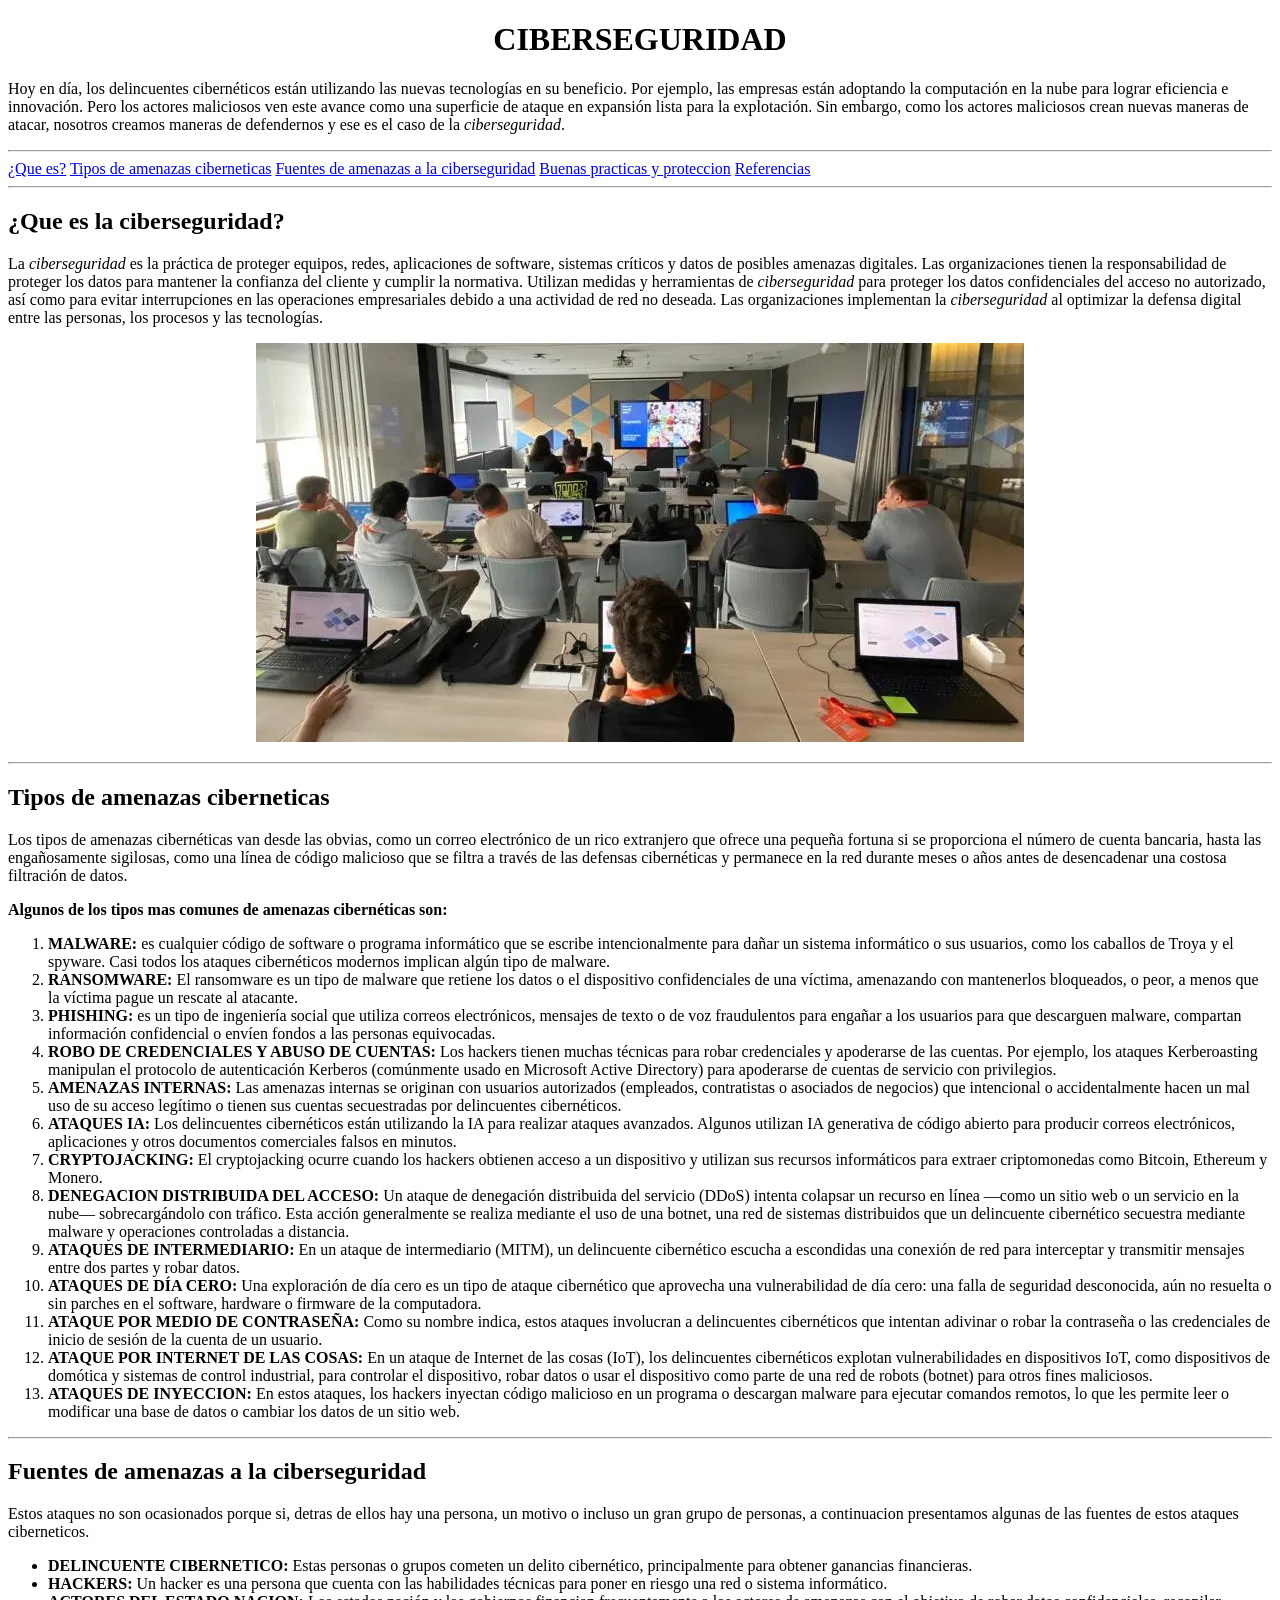
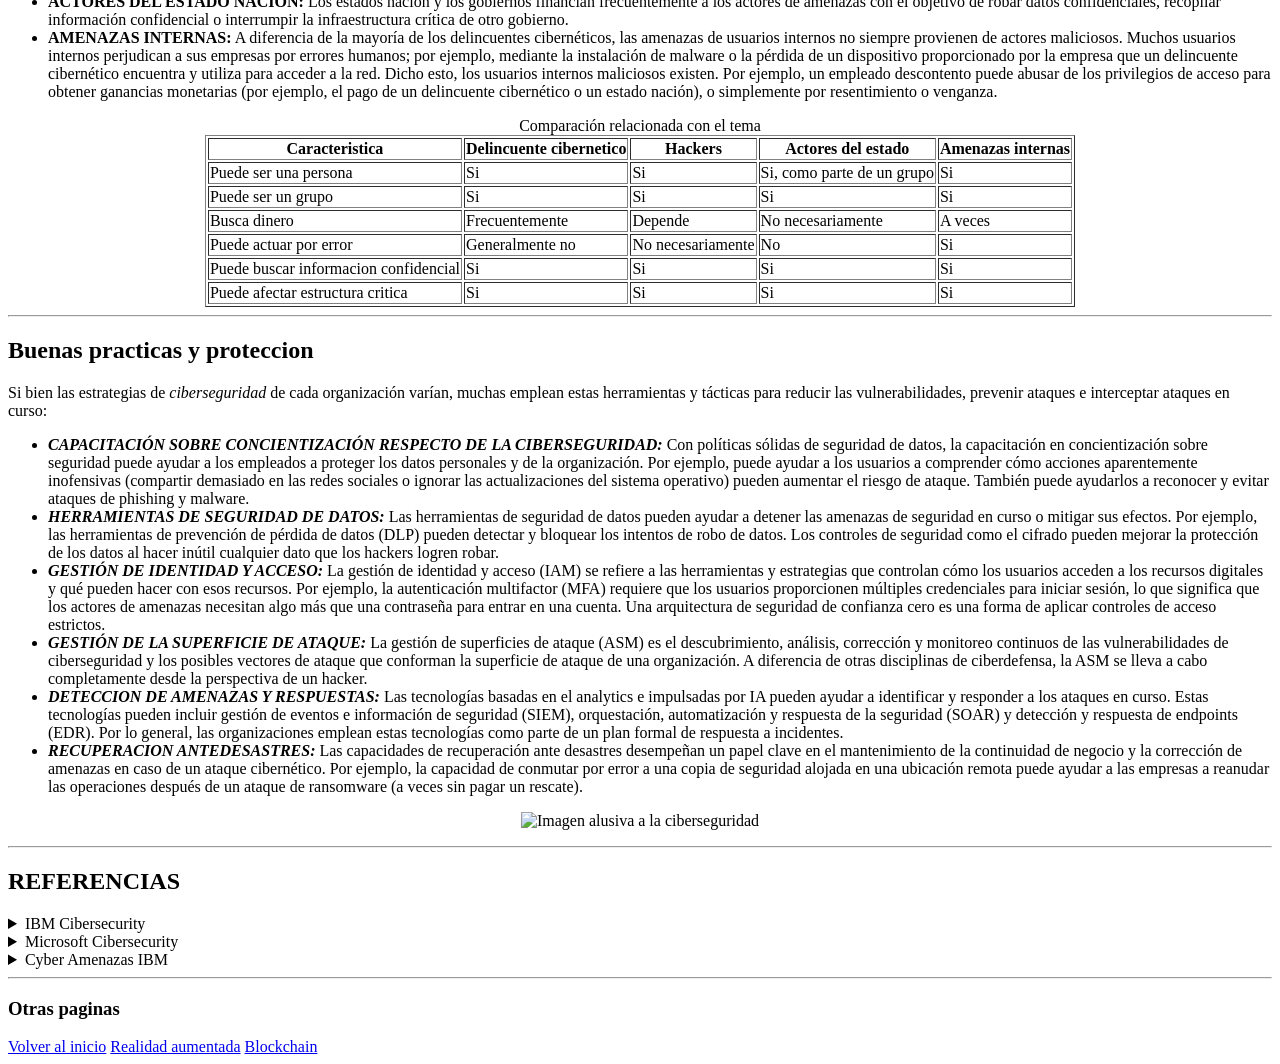
==== index.HTML @ bd88f74d "origin" ====
<!DOCTYPE html>
<html lang="es">
<head>
    <meta charset="UTF-8">
    <meta name="viewport" content="width=device-width, initial-scale=1.0">
    <title>CIBERSEGURIDAD</title>
</head>
<body>
    <header>
        <h1 style="text-align: center;">CIBERSEGURIDAD</h1>
        <p>Hoy en día, los delincuentes cibernéticos están utilizando las nuevas tecnologías en su beneficio. Por ejemplo, las empresas están adoptando la computación en la nube para lograr eficiencia e innovación. Pero los actores maliciosos ven este avance como una superficie de ataque en expansión lista para la explotación. Sin embargo, como los actores maliciosos crean nuevas maneras de atacar, nosotros creamos maneras de defendernos y ese es el caso de la <em>ciberseguridad</em>.</p>
    </header>
    <hr>
    <nav>
        <a href="#que-es">¿Que es?</a>        
        <a href="#tipos-de-amenazas-ciberneticas">Tipos de amenazas ciberneticas</a>        
        <a href="#fuentes-de-amenazas-a-la-ciberseguridad">Fuentes de amenazas a la ciberseguridad</a>        
        <a href="#buenas-practicas-y-proteccion">Buenas practicas y proteccion</a>
        <a href="#referencias">Referencias</a>
    </nav>
    <hr>
    <main>
        <section id="que-es">
            <h2>¿Que es la ciberseguridad?</h2>
            <p>La <em>ciberseguridad</em> es la práctica de proteger equipos, redes, aplicaciones de software, sistemas críticos y datos de posibles amenazas digitales. Las organizaciones tienen la responsabilidad de proteger los datos para mantener la confianza del cliente y cumplir la normativa. Utilizan medidas y herramientas de <em>ciberseguridad</em> para proteger los datos confidenciales del acceso no autorizado, así como para evitar interrupciones en las operaciones empresariales debido a una actividad de red no deseada. Las organizaciones implementan la <em>ciberseguridad</em> al optimizar la defensa digital entre las personas, los procesos y las tecnologías. </p>
            <p></p>
            <center>
                <figure>
                    <img src="MULTIMEDIA\tema1.jpg" alt="Colaboracion entre Microsoft y la fundacion Esplai">
                </figure>
            </center>
        </section>
        <hr>
        <section id="tipos-de-amenazas-ciberneticas">
            <h2>Tipos de amenazas ciberneticas</h2>
            <p>Los tipos de amenazas cibernéticas van desde las obvias, como un correo electrónico de un rico extranjero que ofrece una pequeña fortuna si se proporciona el número de cuenta bancaria, hasta las engañosamente sigilosas, como una línea de código malicioso que se filtra a través de las defensas cibernéticas y permanece en la red durante meses o años antes de desencadenar una costosa filtración de datos.</p>
            <p><strong>Algunos de los tipos mas comunes de amenazas cibernéticas son:</strong></p>
            <ol>
                <li><strong>MALWARE:</strong> es cualquier código de software o programa informático que se escribe intencionalmente para dañar un sistema informático o sus usuarios, como los caballos de Troya y el spyware. Casi todos los ataques cibernéticos modernos implican algún tipo de malware.</li>
                <li><strong>RANSOMWARE:</strong> El ransomware es un tipo de malware que retiene los datos o el dispositivo confidenciales de una víctima, amenazando con mantenerlos bloqueados, o peor, a menos que la víctima pague un rescate al atacante.</li>
                <li><strong>PHISHING:</strong> es un tipo de ingeniería social que utiliza correos electrónicos, mensajes de texto o de voz fraudulentos para engañar a los usuarios para que descarguen malware, compartan información confidencial o envíen fondos a las personas equivocadas.</li>
                <li><strong>ROBO DE CREDENCIALES Y ABUSO DE CUENTAS:</strong> Los hackers tienen muchas técnicas para robar credenciales y apoderarse de las cuentas. Por ejemplo, los ataques Kerberoasting manipulan el protocolo de autenticación Kerberos (comúnmente usado en Microsoft Active Directory) para apoderarse de cuentas de servicio con privilegios.</li>
                <li><strong>AMENAZAS INTERNAS:</strong> Las amenazas internas se originan con usuarios autorizados (empleados, contratistas o asociados de negocios) que intencional o accidentalmente hacen un mal uso de su acceso legítimo o tienen sus cuentas secuestradas por delincuentes cibernéticos.</li>
                <li><strong>ATAQUES IA:</strong> Los delincuentes cibernéticos están utilizando la IA para realizar ataques avanzados. Algunos utilizan IA generativa de código abierto para producir correos electrónicos, aplicaciones y otros documentos comerciales falsos en minutos.</li>
                <li><strong>CRYPTOJACKING:</strong> El cryptojacking ocurre cuando los hackers obtienen acceso a un dispositivo y utilizan sus recursos informáticos para extraer criptomonedas como Bitcoin, Ethereum y Monero.</li>
                <li><strong>DENEGACION DISTRIBUIDA DEL ACCESO:</strong> Un ataque de denegación distribuida del servicio (DDoS) intenta colapsar un recurso en línea —como un sitio web o un servicio en la nube— sobrecargándolo con tráfico. Esta acción generalmente se realiza mediante el uso de una botnet, una red de sistemas distribuidos que un delincuente cibernético secuestra mediante malware y operaciones controladas a distancia.</li>
                <li><strong>ATAQUES DE INTERMEDIARIO:</strong> En un ataque de intermediario (MITM), un delincuente cibernético escucha a escondidas una conexión de red para interceptar y transmitir mensajes entre dos partes y robar datos.</li>
                <li><strong>ATAQUES DE DÍA CERO:</strong> Una exploración de día cero es un tipo de ataque cibernético que aprovecha una vulnerabilidad de día cero: una falla de seguridad desconocida, aún no resuelta o sin parches en el software, hardware o firmware de la computadora.</li>
                <li><strong>ATAQUE POR MEDIO DE CONTRASEÑA:</strong> Como su nombre indica, estos ataques involucran a delincuentes cibernéticos que intentan adivinar o robar la contraseña o las credenciales de inicio de sesión de la cuenta de un usuario.</li>
                <li><strong>ATAQUE POR INTERNET DE LAS COSAS:</strong> En un ataque de Internet de las cosas (IoT), los delincuentes cibernéticos explotan vulnerabilidades en dispositivos IoT, como dispositivos de domótica y sistemas de control industrial, para controlar el dispositivo, robar datos o usar el dispositivo como parte de una red de robots (botnet) para otros fines maliciosos.</li>
                <li><strong>ATAQUES DE INYECCION:</strong> En estos ataques, los hackers inyectan código malicioso en un programa o descargan malware para ejecutar comandos remotos, lo que les permite leer o modificar una base de datos o cambiar los datos de un sitio web.</li>
            </ol>
        </section>
        <hr>
        <section id="fuentes-de-amenazas-a-la-ciberseguridad">
            <h2>Fuentes de amenazas a la ciberseguridad</h2>
            <p>Estos ataques no son ocasionados porque si, detras de ellos hay una persona, un motivo o incluso un gran grupo de personas, a continuacion presentamos algunas de las fuentes de estos ataques ciberneticos.</p>
            <ul>
                <li><strong>DELINCUENTE CIBERNETICO:</strong> Estas personas o grupos cometen un delito cibernético, principalmente para obtener ganancias financieras.</li>
                <li><strong>HACKERS:</strong> Un hacker es una persona que cuenta con las habilidades técnicas para poner en riesgo una red o sistema informático.</li>
                <li><strong>ACTORES DEL ESTADO NACION:</strong> Los estados nación y los gobiernos financian frecuentemente a los actores de amenazas con el objetivo de robar datos confidenciales, recopilar información confidencial o interrumpir la infraestructura crítica de otro gobierno.</li>
                <li><strong>AMENAZAS INTERNAS:</strong> A diferencia de la mayoría de los delincuentes cibernéticos, las amenazas de usuarios internos no siempre provienen de actores maliciosos. Muchos usuarios internos perjudican a sus empresas por errores humanos; por ejemplo, mediante la instalación de malware o la pérdida de un dispositivo proporcionado por la empresa que un delincuente cibernético encuentra y utiliza para acceder a la red. Dicho esto, los usuarios internos maliciosos existen. Por ejemplo, un empleado descontento puede abusar de los privilegios de acceso para obtener ganancias monetarias (por ejemplo, el pago de un delincuente cibernético o un estado nación), o simplemente por resentimiento o venganza.</li>
            </ul>
            <center>
                <table border="1"> 
                    <caption>Comparación relacionada con el tema</caption> 
                    <thead>
                        <tr> 
                            <th>Caracteristica</th> 
                            <th>Delincuente cibernetico</th> 
                            <th>Hackers</th>
                            <th>Actores del estado</th>
                            <th>Amenazas internas</th> 
                        </tr> 
                    </thead> 
                    <tbody> 
                        <tr> 
                            <td>Puede ser una persona</td> 
                            <td>Si</td> 
                            <td>Si</td>
                            <td>Si, como parte de un grupo</td>
                            <td>Si</td> 
                        </tr> 
                        <tr> 
                            <td>Puede ser un grupo</td> 
                            <td>Si</td> 
                            <td>Si</td>
                            <td>Si</td>
                            <td>Si</td> 
                        </tr>
                        <tr> 
                            <td>Busca dinero</td> 
                            <td>Frecuentemente</td> 
                            <td>Depende</td>
                            <td>No necesariamente</td>
                            <td>A veces</td> 
                        </tr>
                        <tr> 
                            <td>Puede actuar por error</td> 
                            <td>Generalmente no</td> 
                            <td>No necesariamente</td>
                            <td>No</td>
                            <td>Si</td> 
                        </tr>
                        <tr>
                            <td>Puede buscar informacion confidencial</td>
                            <td>Si</td>
                            <td>Si</td>
                            <td>Si</td>
                            <td>Si</td>
                        </tr>
                        <tr>
                            <td>Puede afectar estructura critica</td>
                            <td>Si</td>
                            <td>Si</td>
                            <td>Si</td>
                            <td>Si</td>
                        </tr>
                    </tbody> 
                </table>
            </center>
        </section>
        <hr>
        <section id="buenas-practicas-y-proteccion">
            <h2>Buenas practicas y proteccion</h2>
            <p>Si bien las estrategias de <em>ciberseguridad</em> de cada organización varían, muchas emplean estas herramientas y tácticas para reducir las vulnerabilidades, prevenir ataques e interceptar ataques en curso:</p>
            <ul>
                <li><strong><em>CAPACITACIÓN SOBRE CONCIENTIZACIÓN RESPECTO DE LA CIBERSEGURIDAD:</em></strong> Con políticas sólidas de seguridad de datos, la capacitación en concientización sobre seguridad puede ayudar a los empleados a proteger los datos personales y de la organización. Por ejemplo, puede ayudar a los usuarios a comprender cómo acciones aparentemente inofensivas (compartir demasiado en las redes sociales o ignorar las actualizaciones del sistema operativo) pueden aumentar el riesgo de ataque. También puede ayudarlos a reconocer y evitar ataques de phishing y malware.</li>
                <li><strong><em>HERRAMIENTAS DE SEGURIDAD DE DATOS:</em></strong> Las herramientas de seguridad de datos pueden ayudar a detener las amenazas de seguridad en curso o mitigar sus efectos. Por ejemplo, las herramientas de prevención de pérdida de datos (DLP) pueden detectar y bloquear los intentos de robo de datos. Los controles de seguridad como el cifrado pueden mejorar la protección de los datos al hacer inútil cualquier dato que los hackers logren robar.</li>
                <li><strong><em>GESTIÓN DE IDENTIDAD Y ACCESO:</em></strong> La gestión de identidad y acceso (IAM) se refiere a las herramientas y estrategias que controlan cómo los usuarios acceden a los recursos digitales y qué pueden hacer con esos recursos. Por ejemplo, la autenticación multifactor (MFA) requiere que los usuarios proporcionen múltiples credenciales para iniciar sesión, lo que significa que los actores de amenazas necesitan algo más que una contraseña para entrar en una cuenta. Una arquitectura de seguridad de confianza cero es una forma de aplicar controles de acceso estrictos.</li>
                <li><strong><em>GESTIÓN DE LA SUPERFICIE DE ATAQUE:</em></strong> La gestión de superficies de ataque (ASM) es el descubrimiento, análisis, corrección y monitoreo continuos de las vulnerabilidades de ciberseguridad y los posibles vectores de ataque que conforman la superficie de ataque de una organización. A diferencia de otras disciplinas de ciberdefensa, la ASM se lleva a cabo completamente desde la perspectiva de un hacker.</li>
                <li><strong><em>DETECCION DE AMENAZAS Y RESPUESTAS:</em></strong> Las tecnologías basadas en el analytics e impulsadas por IA pueden ayudar a identificar y responder a los ataques en curso. Estas tecnologías pueden incluir gestión de eventos e información de seguridad (SIEM), orquestación, automatización y respuesta de la seguridad (SOAR) y detección y respuesta de endpoints (EDR). Por lo general, las organizaciones emplean estas tecnologías como parte de un plan formal de respuesta a incidentes.</li>
                <li><strong><em>RECUPERACION ANTEDESASTRES:</em></strong> Las capacidades de recuperación ante desastres desempeñan un papel clave en el mantenimiento de la continuidad de negocio y la corrección de amenazas en caso de un ataque cibernético. Por ejemplo, la capacidad de conmutar por error a una copia de seguridad alojada en una ubicación remota puede ayudar a las empresas a reanudar las operaciones después de un ataque de ransomware (a veces sin pagar un rescate).</li>
            </ul>
            <center>
                <figure>
                    <img src="fundamentos_web_grupo3\fundamentos-web-equipo-03\MULTIMEDIA\TEMA 1.jpg" alt="Imagen alusiva a la ciberseguridad">
                </figure>
            </center>
        </section>
        <hr>
        <section id="referencias">
            <h2>REFERENCIAS</h2>
            <details>
                <summary>IBM Cibersecurity</summary>
                <a href="https://www.ibm.com/mx-es/think/topics/cybersecurity#7281535" target="_blank">https://www.ibm.com/mx-es/think/topics/cybersecurity#7281535</a>
            </details>
            <details>
                <summary>Microsoft Cibersecurity</summary>
                <a href="https://www.microsoft.com/es-co/security/business/security-101/what-is-cybersecurity" target="_blank">https://www.microsoft.com/es-co/security/business/security-101/what-is-cybersecurity</a>
            </details>  
            <details>
                <summary>Cyber Amenazas IBM</summary>
                <a href="https://www.ibm.com/mx-es/think/topics/cyberthreats-types" target="_blank">https://www.ibm.com/mx-es/think/topics/cyberthreats-types</a>
            </details>          
        </section>
    </main>
    <hr>
    <section>
        <h3>Otras paginas</h3>
        <nav> 
            <a href="index.html">Volver al inicio</a> 
            <a href="tema2.html">Realidad aumentada</a> 
            <a href="tema3.html">Blockchain</a>
        </nav>
    </section>
</body>
</html>
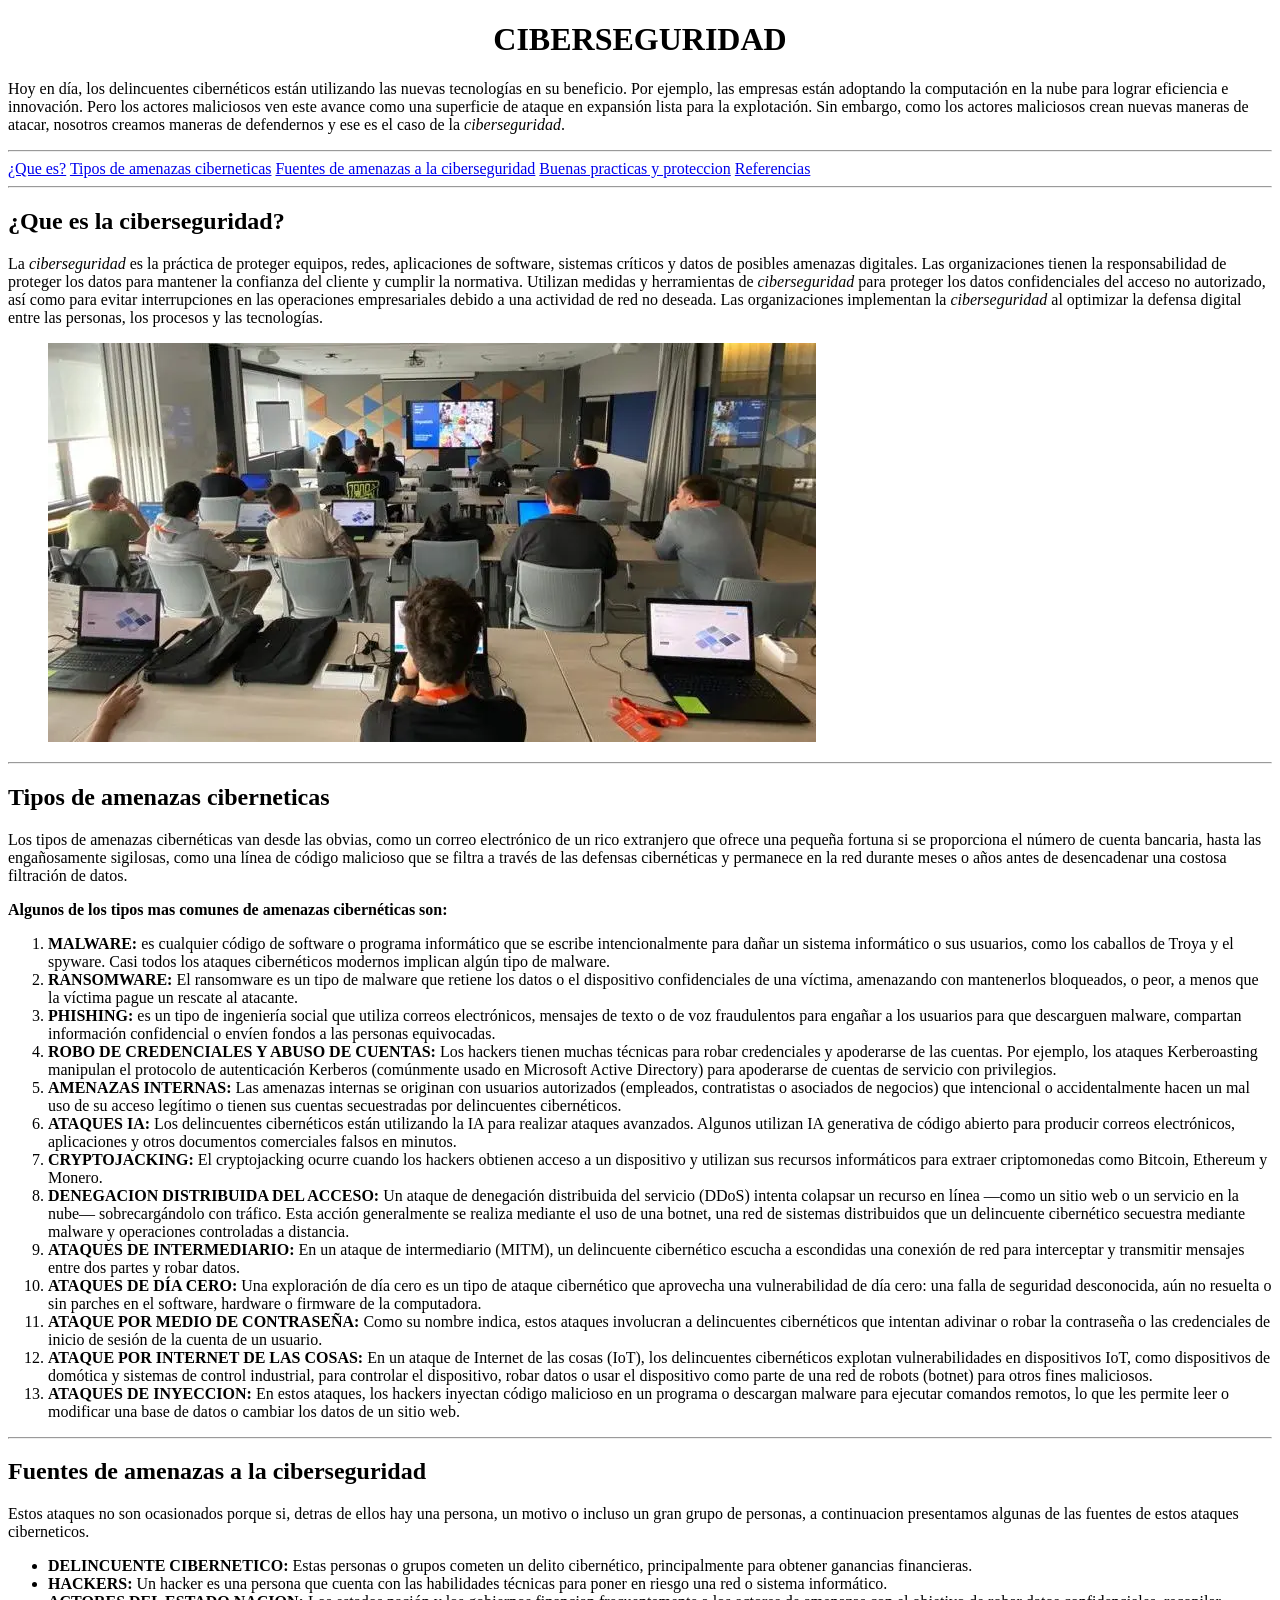
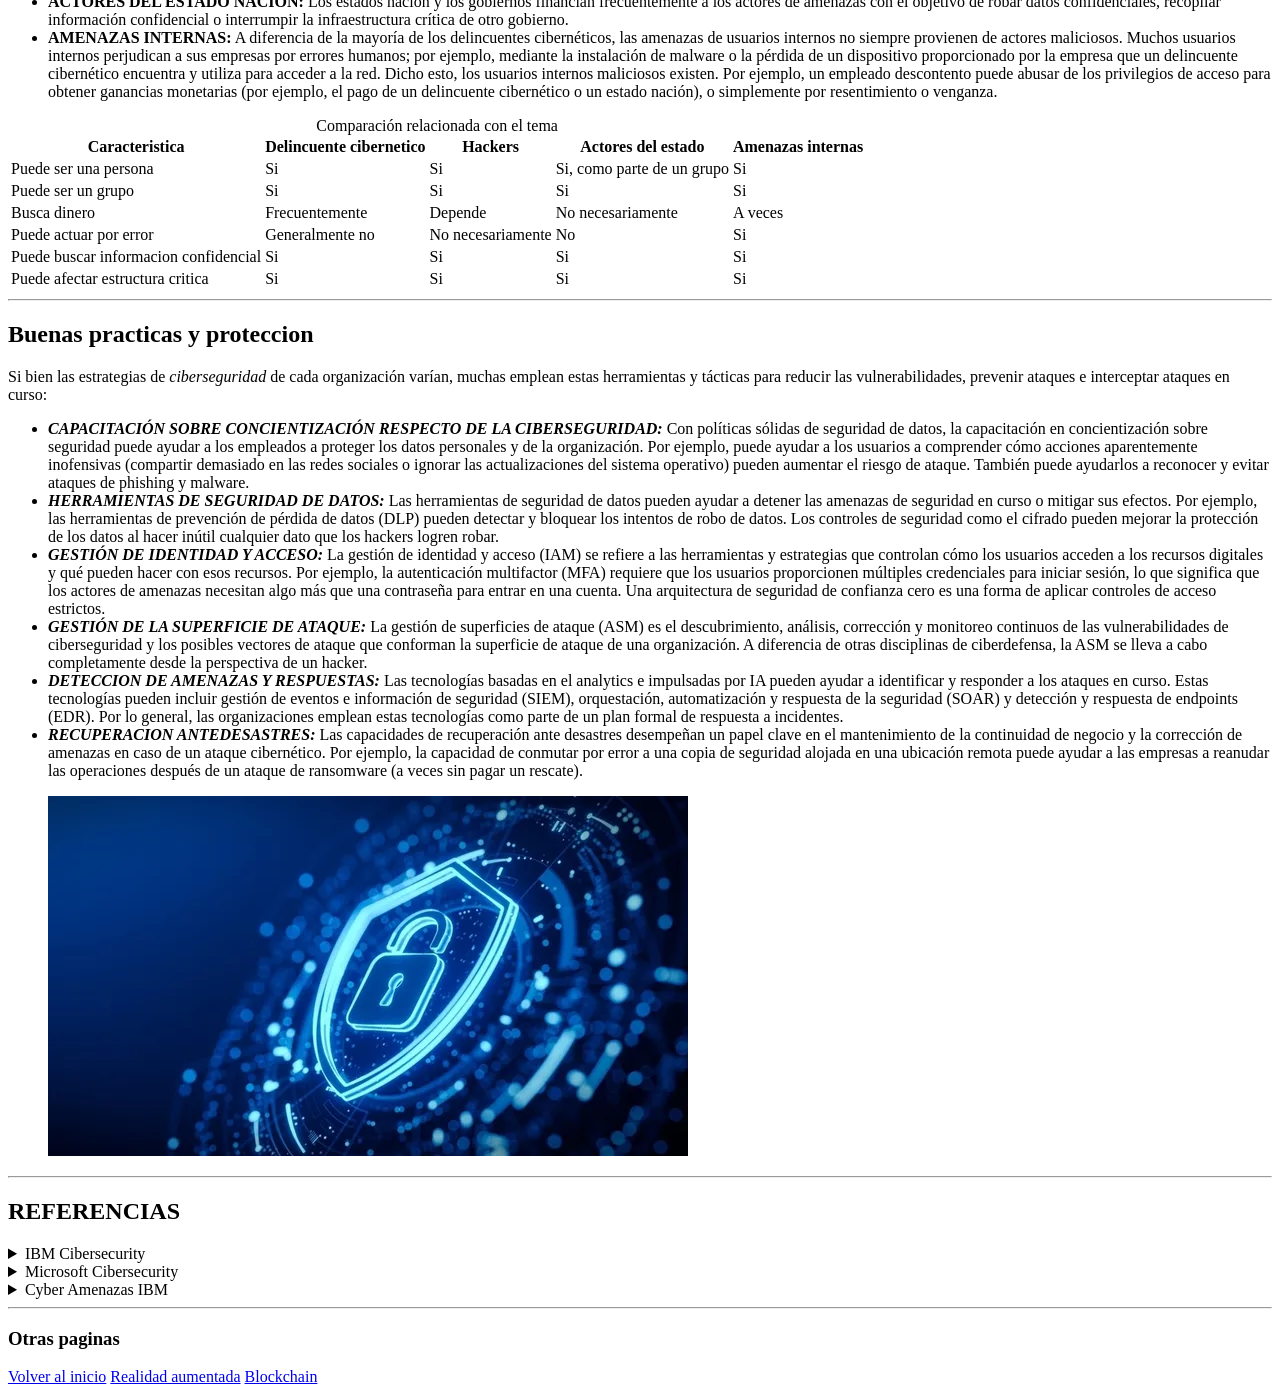
==== commit 88e11697: "Merge pull request #4 from ALLIOS-TK/usuario1 Correccion de todos los errores mostrados en la valida" ====
--- a/index.HTML
+++ b/index.HTML
@@ -24,11 +24,9 @@
             <h2>¿Que es la ciberseguridad?</h2>
             <p>La <em>ciberseguridad</em> es la práctica de proteger equipos, redes, aplicaciones de software, sistemas críticos y datos de posibles amenazas digitales. Las organizaciones tienen la responsabilidad de proteger los datos para mantener la confianza del cliente y cumplir la normativa. Utilizan medidas y herramientas de <em>ciberseguridad</em> para proteger los datos confidenciales del acceso no autorizado, así como para evitar interrupciones en las operaciones empresariales debido a una actividad de red no deseada. Las organizaciones implementan la <em>ciberseguridad</em> al optimizar la defensa digital entre las personas, los procesos y las tecnologías. </p>
             <p></p>
-            <center>
-                <figure>
-                    <img src="MULTIMEDIA\tema1.jpg" alt="Colaboracion entre Microsoft y la fundacion Esplai">
-                </figure>
-            </center>
+            <figure>
+                <img src="MULTIMEDIA/tema1.jpg" alt="Colaboracion entre Microsoft y la fundacion Esplai">
+            </figure>
         </section>
         <hr>
         <section id="tipos-de-amenazas-ciberneticas">
@@ -61,64 +59,63 @@
                 <li><strong>ACTORES DEL ESTADO NACION:</strong> Los estados nación y los gobiernos financian frecuentemente a los actores de amenazas con el objetivo de robar datos confidenciales, recopilar información confidencial o interrumpir la infraestructura crítica de otro gobierno.</li>
                 <li><strong>AMENAZAS INTERNAS:</strong> A diferencia de la mayoría de los delincuentes cibernéticos, las amenazas de usuarios internos no siempre provienen de actores maliciosos. Muchos usuarios internos perjudican a sus empresas por errores humanos; por ejemplo, mediante la instalación de malware o la pérdida de un dispositivo proporcionado por la empresa que un delincuente cibernético encuentra y utiliza para acceder a la red. Dicho esto, los usuarios internos maliciosos existen. Por ejemplo, un empleado descontento puede abusar de los privilegios de acceso para obtener ganancias monetarias (por ejemplo, el pago de un delincuente cibernético o un estado nación), o simplemente por resentimiento o venganza.</li>
             </ul>
-            <center>
-                <table border="1"> 
-                    <caption>Comparación relacionada con el tema</caption> 
-                    <thead>
-                        <tr> 
-                            <th>Caracteristica</th> 
-                            <th>Delincuente cibernetico</th> 
-                            <th>Hackers</th>
-                            <th>Actores del estado</th>
-                            <th>Amenazas internas</th> 
-                        </tr> 
-                    </thead> 
-                    <tbody> 
-                        <tr> 
-                            <td>Puede ser una persona</td> 
-                            <td>Si</td> 
-                            <td>Si</td>
-                            <td>Si, como parte de un grupo</td>
-                            <td>Si</td> 
-                        </tr> 
-                        <tr> 
-                            <td>Puede ser un grupo</td> 
-                            <td>Si</td> 
-                            <td>Si</td>
-                            <td>Si</td>
-                            <td>Si</td> 
-                        </tr>
-                        <tr> 
-                            <td>Busca dinero</td> 
-                            <td>Frecuentemente</td> 
-                            <td>Depende</td>
-                            <td>No necesariamente</td>
-                            <td>A veces</td> 
-                        </tr>
-                        <tr> 
-                            <td>Puede actuar por error</td> 
-                            <td>Generalmente no</td> 
-                            <td>No necesariamente</td>
-                            <td>No</td>
-                            <td>Si</td> 
-                        </tr>
-                        <tr>
-                            <td>Puede buscar informacion confidencial</td>
-                            <td>Si</td>
-                            <td>Si</td>
-                            <td>Si</td>
-                            <td>Si</td>
-                        </tr>
-                        <tr>
-                            <td>Puede afectar estructura critica</td>
-                            <td>Si</td>
-                            <td>Si</td>
-                            <td>Si</td>
-                            <td>Si</td>
-                        </tr>
-                    </tbody> 
-                </table>
-            </center>
+            <table> 
+                <caption>Comparación relacionada con el tema</caption> 
+                <thead>
+                    <tr> 
+                        <th>Caracteristica</th> 
+                        <th>Delincuente cibernetico</th> 
+                        <th>Hackers</th>
+                        <th>Actores del estado</th>
+                        <th>Amenazas internas</th> 
+                    </tr> 
+                </thead> 
+                <tbody> 
+                    <tr> 
+                        <td>Puede ser una persona</td> 
+                        <td>Si</td> 
+                        <td>Si</td>
+                        <td>Si, como parte de un grupo</td>
+                        <td>Si</td> 
+                    </tr> 
+                    <tr> 
+                        <td>Puede ser un grupo</td> 
+                        <td>Si</td> 
+                        <td>Si</td>
+                        <td>Si</td>
+                        <td>Si</td> 
+                    </tr>
+                    <tr> 
+                        <td>Busca dinero</td> 
+                        <td>Frecuentemente</td> 
+                        <td>Depende</td>
+                        <td>No necesariamente</td>
+                        <td>A veces</td> 
+                    </tr>
+                    <tr> 
+                        <td>Puede actuar por error</td> 
+                        <td>Generalmente no</td> 
+                        <td>No necesariamente</td>
+                        <td>No</td>
+                        <td>Si</td> 
+                    </tr>
+                    <tr>
+                        <td>Puede buscar informacion confidencial</td>
+                        <td>Si</td>
+                        <td>Si</td>
+                        <td>Si</td>
+                        <td>Si</td>
+                    </tr>
+                    <tr>
+                        <td>Puede afectar estructura critica</td>
+                        <td>Si</td>
+                        <td>Si</td>
+                        <td>Si</td>
+                        <td>Si</td>
+                    </tr>
+                </tbody> 
+            </table>
+            
         </section>
         <hr>
         <section id="buenas-practicas-y-proteccion">
@@ -132,11 +129,11 @@
                 <li><strong><em>DETECCION DE AMENAZAS Y RESPUESTAS:</em></strong> Las tecnologías basadas en el analytics e impulsadas por IA pueden ayudar a identificar y responder a los ataques en curso. Estas tecnologías pueden incluir gestión de eventos e información de seguridad (SIEM), orquestación, automatización y respuesta de la seguridad (SOAR) y detección y respuesta de endpoints (EDR). Por lo general, las organizaciones emplean estas tecnologías como parte de un plan formal de respuesta a incidentes.</li>
                 <li><strong><em>RECUPERACION ANTEDESASTRES:</em></strong> Las capacidades de recuperación ante desastres desempeñan un papel clave en el mantenimiento de la continuidad de negocio y la corrección de amenazas en caso de un ataque cibernético. Por ejemplo, la capacidad de conmutar por error a una copia de seguridad alojada en una ubicación remota puede ayudar a las empresas a reanudar las operaciones después de un ataque de ransomware (a veces sin pagar un rescate).</li>
             </ul>
-            <center>
-                <figure>
-                    <img src="fundamentos_web_grupo3\fundamentos-web-equipo-03\MULTIMEDIA\TEMA 1.jpg" alt="Imagen alusiva a la ciberseguridad">
-                </figure>
-            </center>
+            
+            <figure>
+                <img src="MULTIMEDIA/1.jpg" alt="Imagen alusiva a la ciberseguridad">
+            </figure>
+            
         </section>
         <hr>
         <section id="referencias">
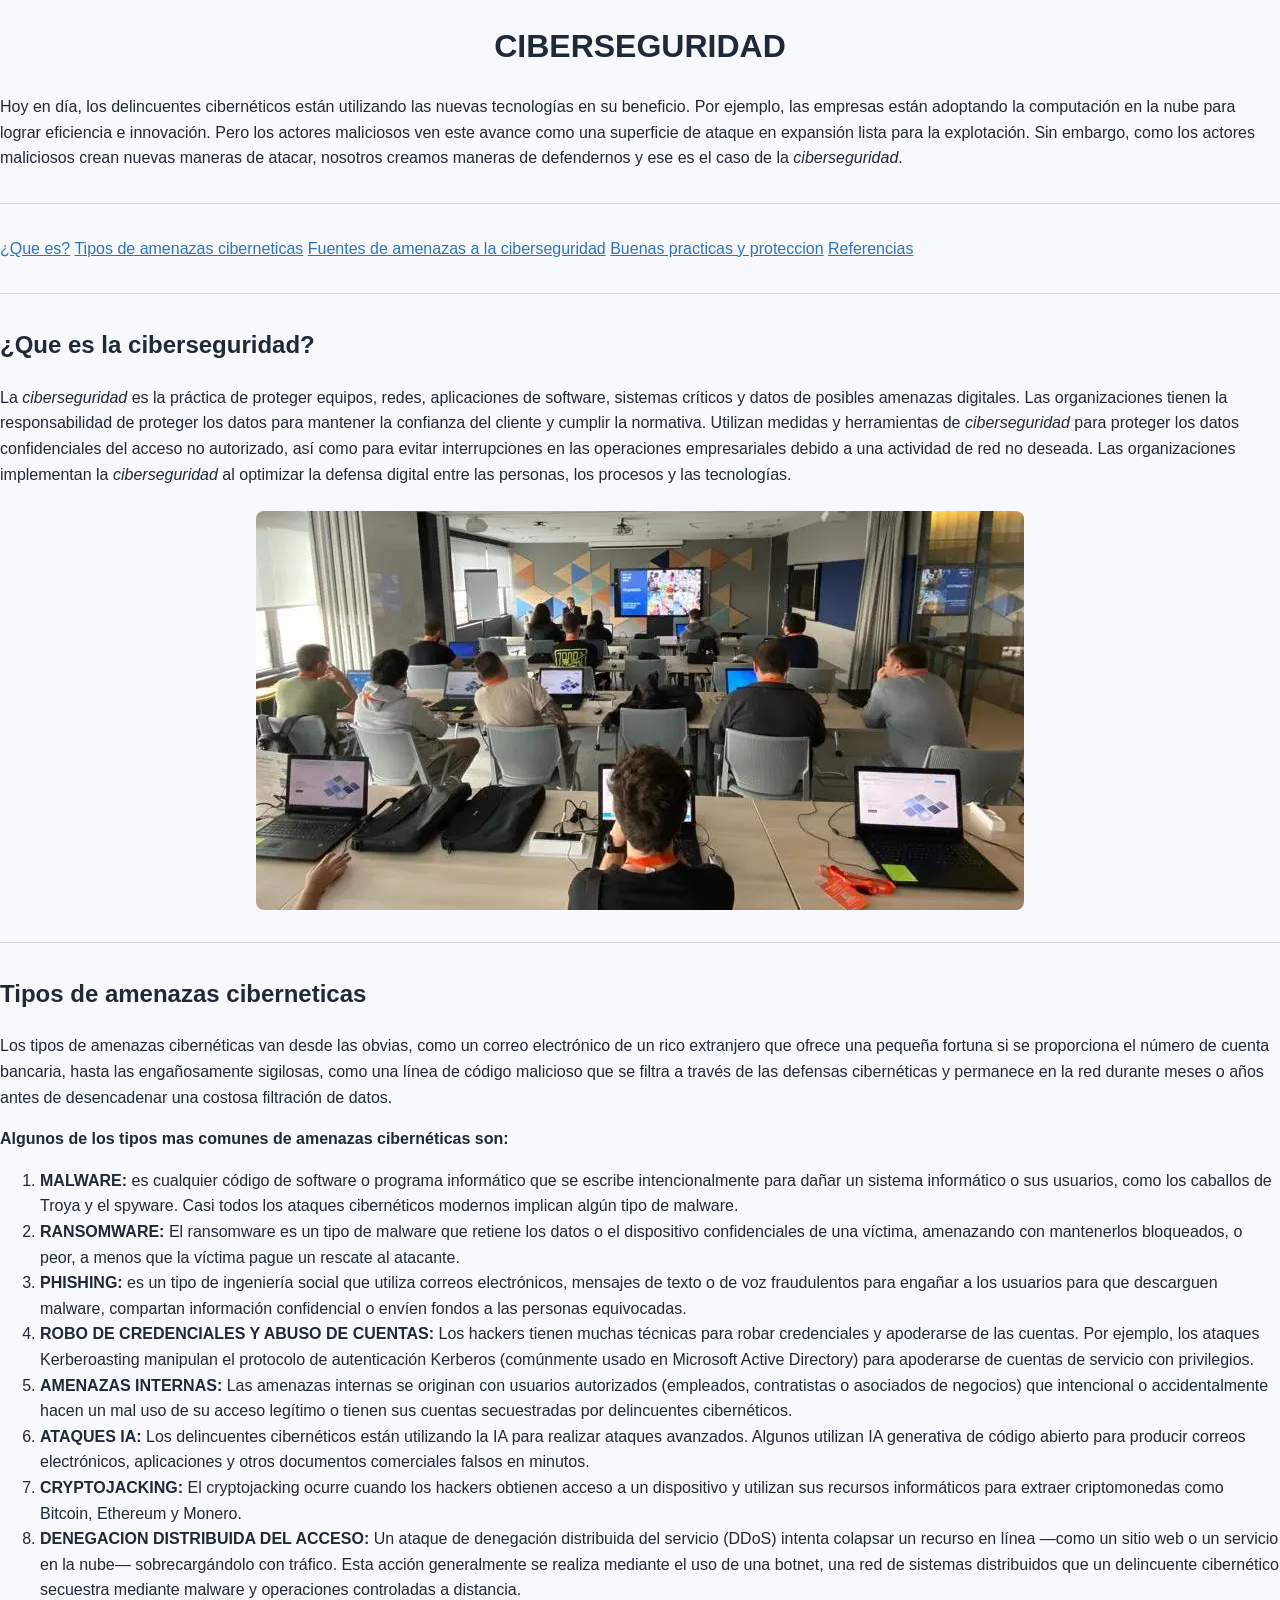
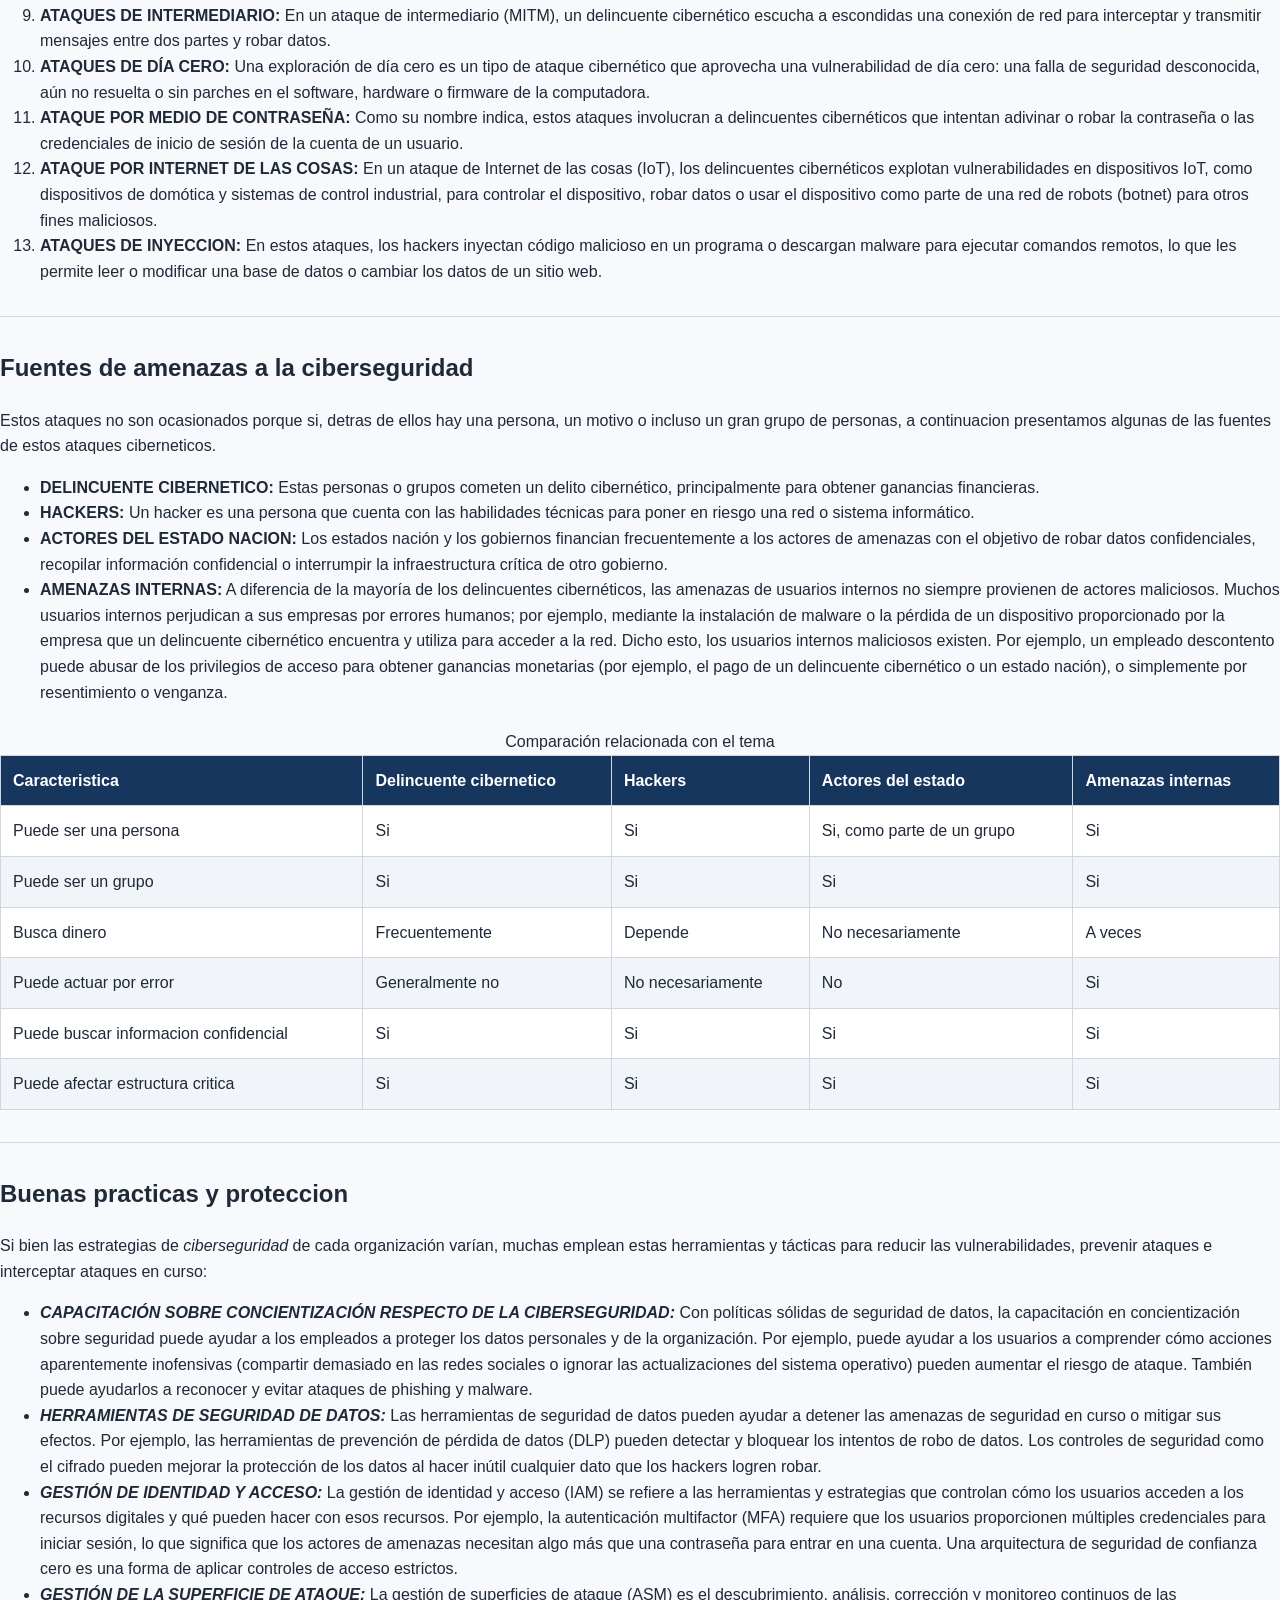
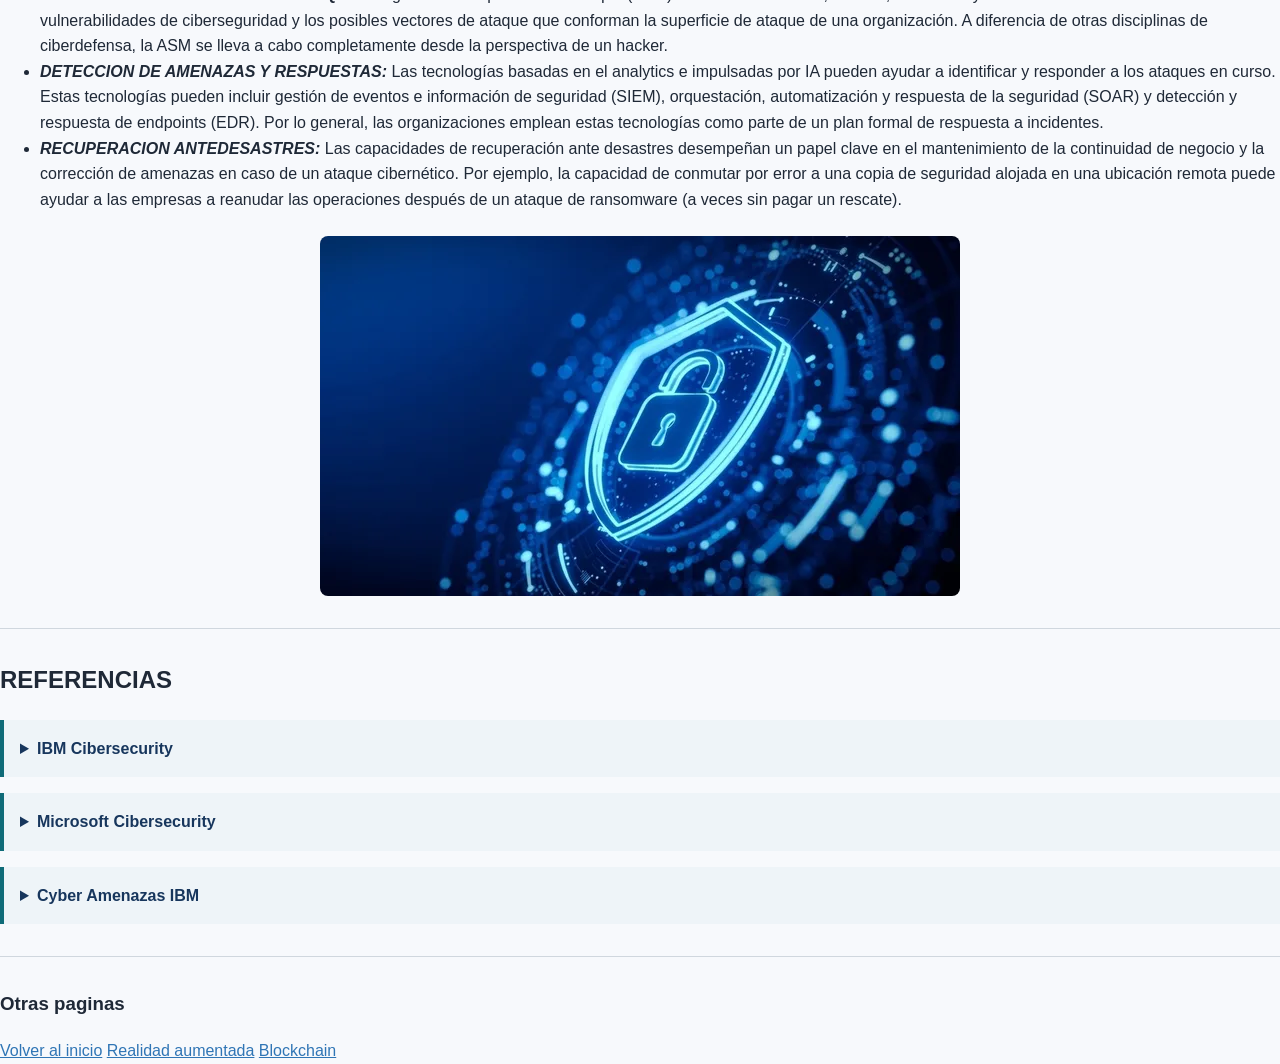
==== commit 9ba74ee8: "Primera modificacion del index usando caracteristicas css" ====
--- a/index.HTML
+++ b/index.HTML
@@ -1,4 +1,5 @@
 <!DOCTYPE html>
+<link rel="stylesheet" href="CSS/STYLE.css">
 <html lang="es">
 <head>
     <meta charset="UTF-8">
--- a/CSS/STYLE.css
+++ b/CSS/STYLE.css
@@ -0,0 +1,272 @@
+/* =========================
+   PALETA DE COLORES
+   ========================= */
+
+:root {
+    --color-primary: #17365d;
+    --color-secondary: #2f75b5;
+    --color-accent: #0f6b78;
+    --color-bg: #f7f9fc;
+    --color-surface: #ffffff;
+    --color-text: #1f2937;
+    --color-border: #d0d7de;
+}
+
+
+/* =========================
+   ESTILOS GENERALES
+   ========================= */
+
+* {
+    box-sizing: border-box;
+}
+
+html {
+    scroll-behavior: smooth;
+}
+
+body {
+    margin: 0;
+    font-family: Arial, Helvetica, sans-serif;
+    line-height: 1.6;
+    background-color: var(--color-bg);
+    color: var(--color-text);
+}
+
+img {
+    max-width: 100%;
+    height: auto;
+}
+
+
+/* =========================
+   ENCABEZADO
+   ========================= */
+
+.site-header {
+    background-color: var(--color-primary);
+    color: white;
+    padding: 2rem 1rem;
+    text-align: center;
+}
+
+.site-header__title {
+    margin: 0;
+    font-size: 2.2rem;
+}
+
+.site-header__intro {
+    max-width: 900px;
+    margin: 1rem auto 0;
+}
+
+
+/* =========================
+   NAVEGACIÓN
+   ========================= */
+
+.main-nav {
+    background-color: var(--color-surface);
+    padding: 1rem;
+    text-align: center;
+    border-bottom: 1px solid var(--color-border);
+}
+
+.main-nav a {
+    color: var(--color-primary);
+    text-decoration: none;
+    margin: 0 0.7rem;
+    font-weight: bold;
+}
+
+.main-nav a:hover,
+.main-nav a:focus {
+    color: var(--color-secondary);
+    text-decoration: underline;
+}
+
+
+/* =========================
+   CONTENIDO PRINCIPAL
+   ========================= */
+
+.site-main {
+    width: min(1100px, 92%);
+    margin: 2rem auto;
+}
+
+
+/* =========================
+   SECCIONES
+   ========================= */
+
+.topic-section {
+    background-color: var(--color-surface);
+    padding: 1.5rem;
+    margin-bottom: 1.5rem;
+    border-radius: 0.5rem;
+    border: 1px solid var(--color-border);
+}
+
+.topic-section h2 {
+    color: var(--color-primary);
+    border-bottom: 2px solid var(--color-accent);
+    padding-bottom: 0.5rem;
+}
+
+.topic-section h3 {
+    color: var(--color-secondary);
+}
+
+
+/* =========================
+   LISTAS
+   ========================= */
+
+.topic-section li {
+    margin-bottom: 0.6rem;
+}
+
+
+/* =========================
+   TABLAS
+   ========================= */
+
+table {
+    width: 100%;
+    border-collapse: collapse;
+    margin: 1.5rem 0;
+    background-color: var(--color-surface);
+}
+
+th,
+td {
+    border: 1px solid var(--color-border);
+    padding: 0.75rem;
+    text-align: left;
+}
+
+th {
+    background-color: var(--color-primary);
+    color: white;
+}
+
+tr:nth-child(even) {
+    background-color: #f1f5f9;
+}
+
+
+/* =========================
+   IMÁGENES
+   ========================= */
+
+figure {
+    margin: 1.5rem auto;
+    text-align: center;
+}
+
+figure img {
+    display: block;
+    max-width: 90%;
+    margin: 0 auto;
+    border-radius: 0.5rem;
+}
+
+figcaption {
+    margin-top: 0.5rem;
+    font-size: 0.9rem;
+    color: #555;
+}
+
+
+/* =========================
+   ENLACES
+   ========================= */
+
+a {
+    color: var(--color-secondary);
+}
+
+.topic-section a {
+    color: var(--color-secondary);
+}
+
+
+/* =========================
+   DETALLES
+   ========================= */
+
+details {
+    margin-top: 1rem;
+    padding: 1rem;
+    background-color: #eef4f8;
+    border-left: 4px solid var(--color-accent);
+}
+
+summary {
+    cursor: pointer;
+    font-weight: bold;
+    color: var(--color-primary);
+}
+
+
+/* =========================
+   PIE DE PÁGINA
+   ========================= */
+
+.site-footer {
+    background-color: var(--color-primary);
+    color: white;
+    padding: 1.5rem;
+    margin-top: 2rem;
+    text-align: center;
+}
+
+.site-footer h3 {
+    margin-top: 0;
+}
+
+.site-footer a {
+    color: white;
+    margin: 0 0.5rem;
+}
+
+
+/* =========================
+   LÍNEAS SEPARADORAS
+   ========================= */
+
+hr {
+    border: 0;
+    border-top: 1px solid var(--color-border);
+    margin: 2rem 0;
+}
+
+
+/* =========================
+   ADAPTACIÓN PARA PANTALLAS PEQUEÑAS
+   ========================= */
+
+@media (max-width: 700px) {
+
+    .site-header__title {
+        font-size: 1.7rem;
+    }
+
+    .main-nav a {
+        display: block;
+        margin: 0.5rem 0;
+    }
+
+    .site-main {
+        width: 94%;
+    }
+
+    .topic-section {
+        padding: 1rem;
+    }
+
+    table {
+        font-size: 0.9rem;
+    }
+}
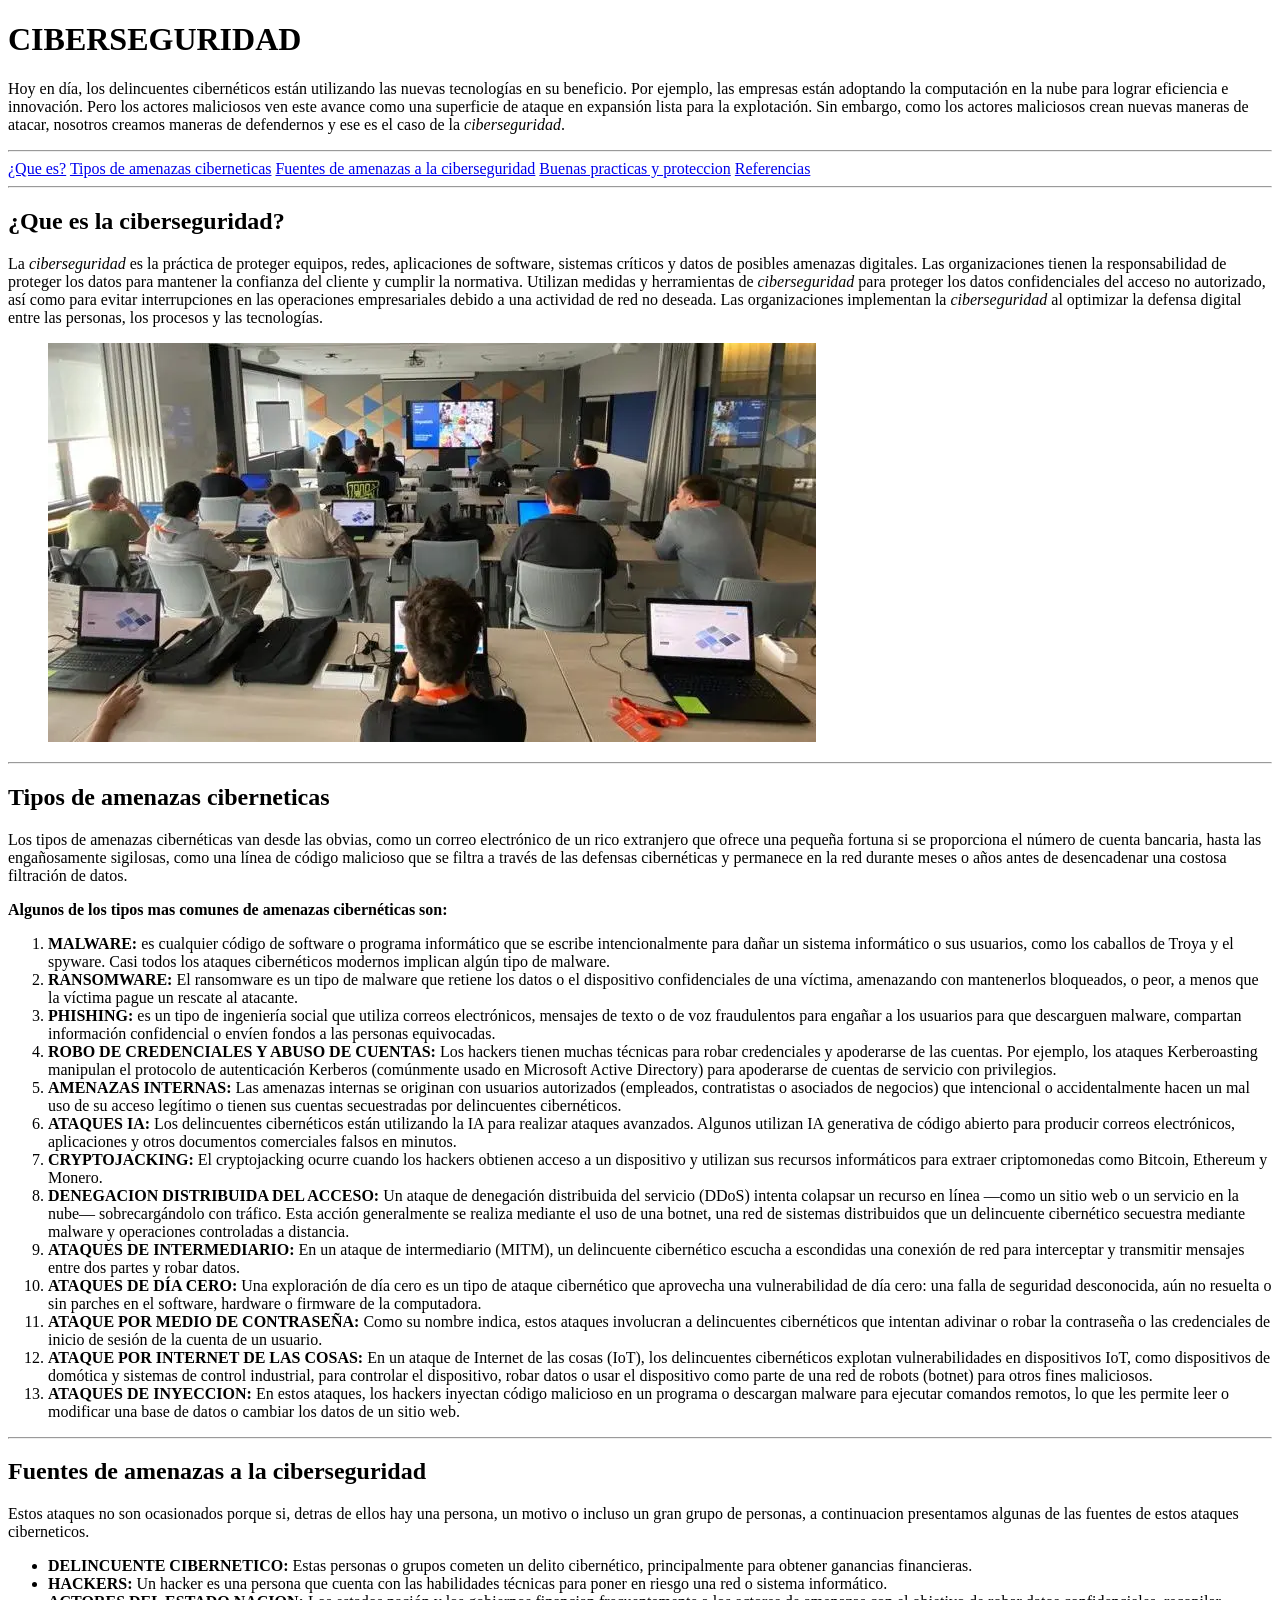
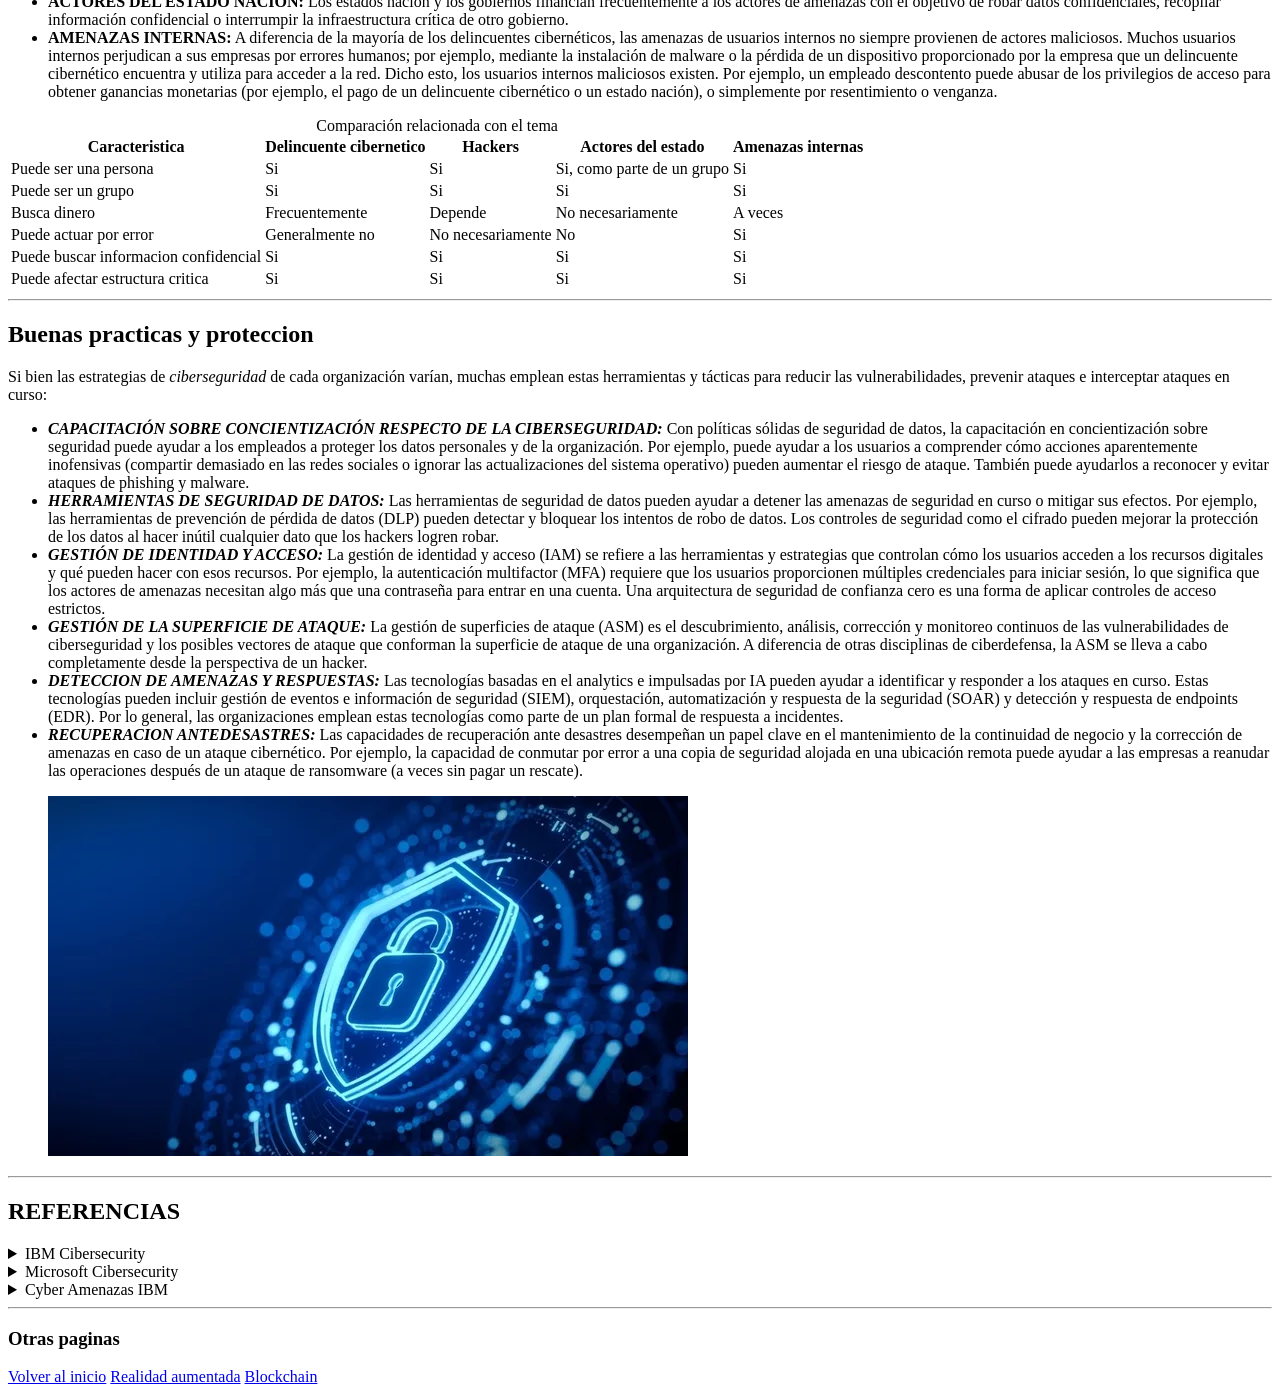
==== commit cf7ac62e: "Agrega estilos base y estructura de clase" ====
--- a/index.HTML
+++ b/index.HTML
@@ -1,5 +1,5 @@
 <!DOCTYPE html>
-<link rel="stylesheet" href="CSS/STYLE.css">
+<link rel="stylesheet" href="css/style.css">
 <html lang="es">
 <head>
     <meta charset="UTF-8">
@@ -8,7 +8,7 @@
 </head>
 <body>
     <header>
-        <h1 style="text-align: center;">CIBERSEGURIDAD</h1>
+        <h1>CIBERSEGURIDAD</h1>
         <p>Hoy en día, los delincuentes cibernéticos están utilizando las nuevas tecnologías en su beneficio. Por ejemplo, las empresas están adoptando la computación en la nube para lograr eficiencia e innovación. Pero los actores maliciosos ven este avance como una superficie de ataque en expansión lista para la explotación. Sin embargo, como los actores maliciosos crean nuevas maneras de atacar, nosotros creamos maneras de defendernos y ese es el caso de la <em>ciberseguridad</em>.</p>
     </header>
     <hr>
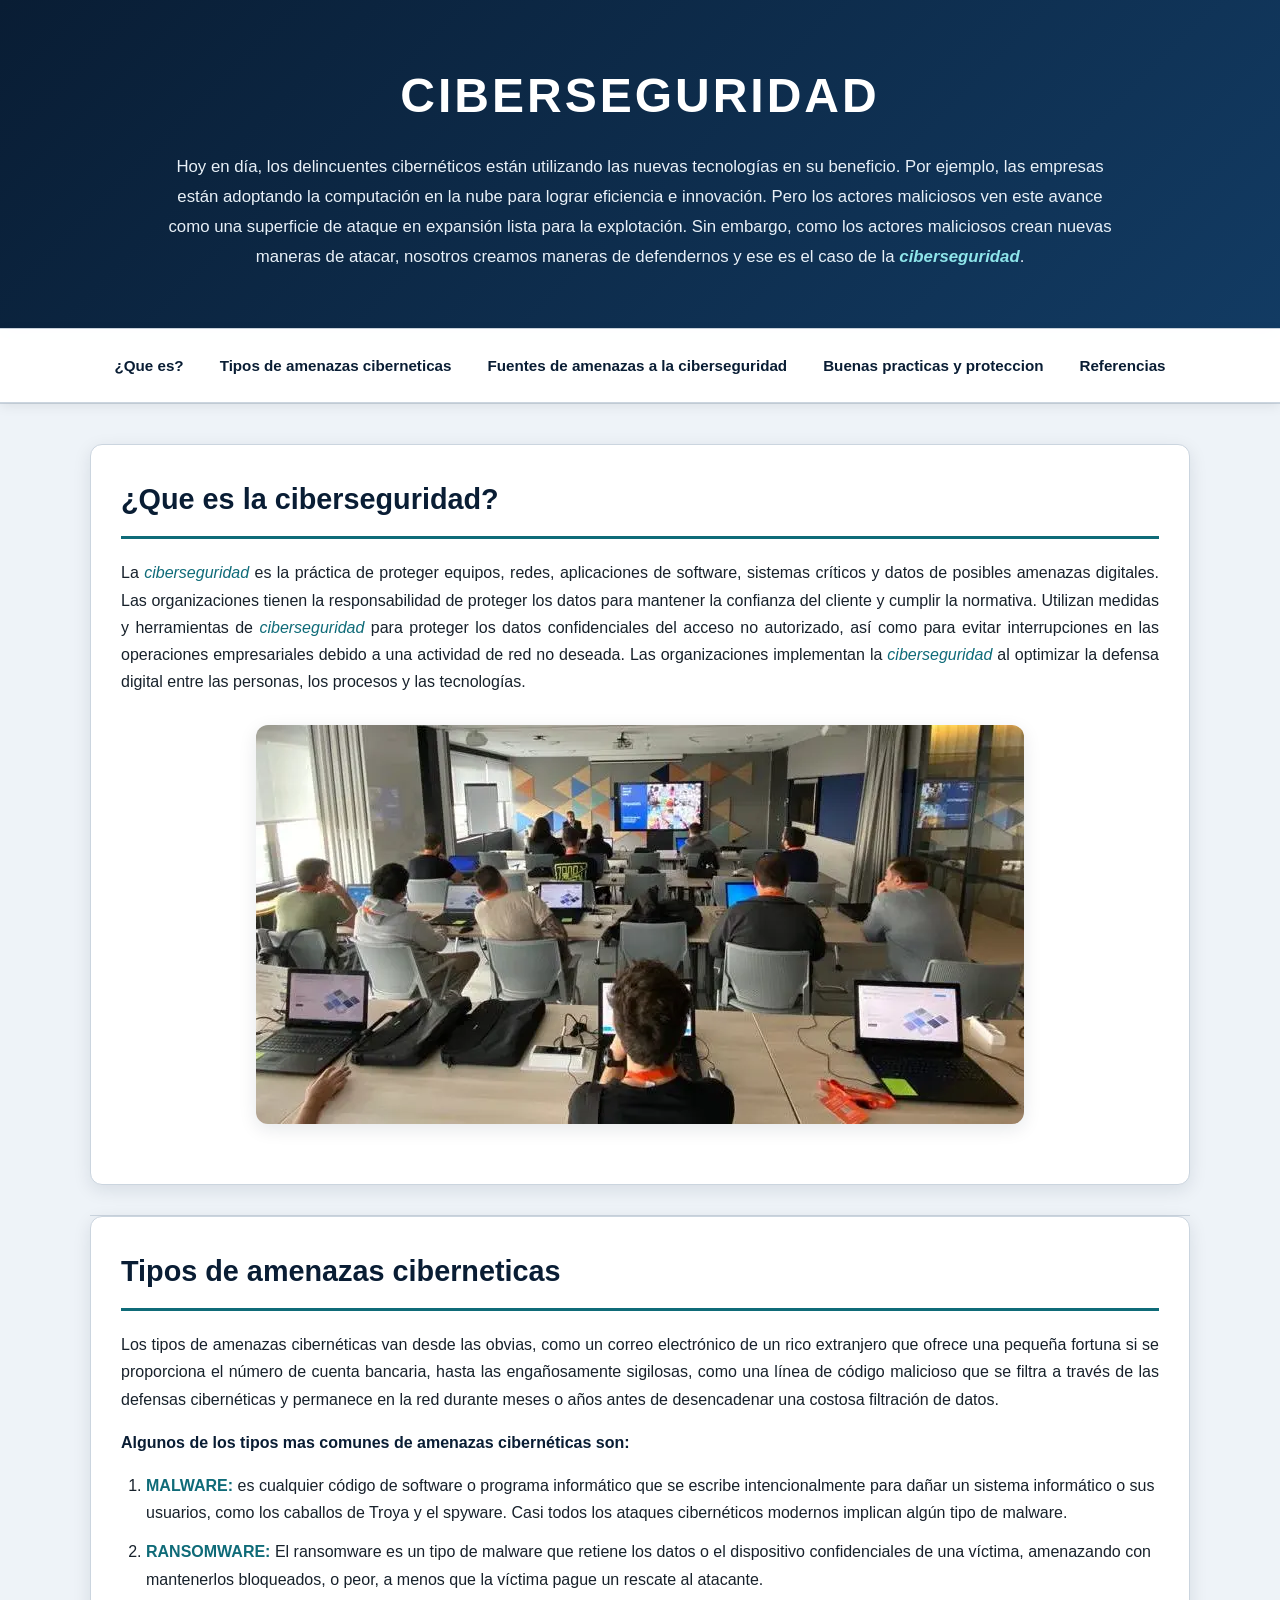
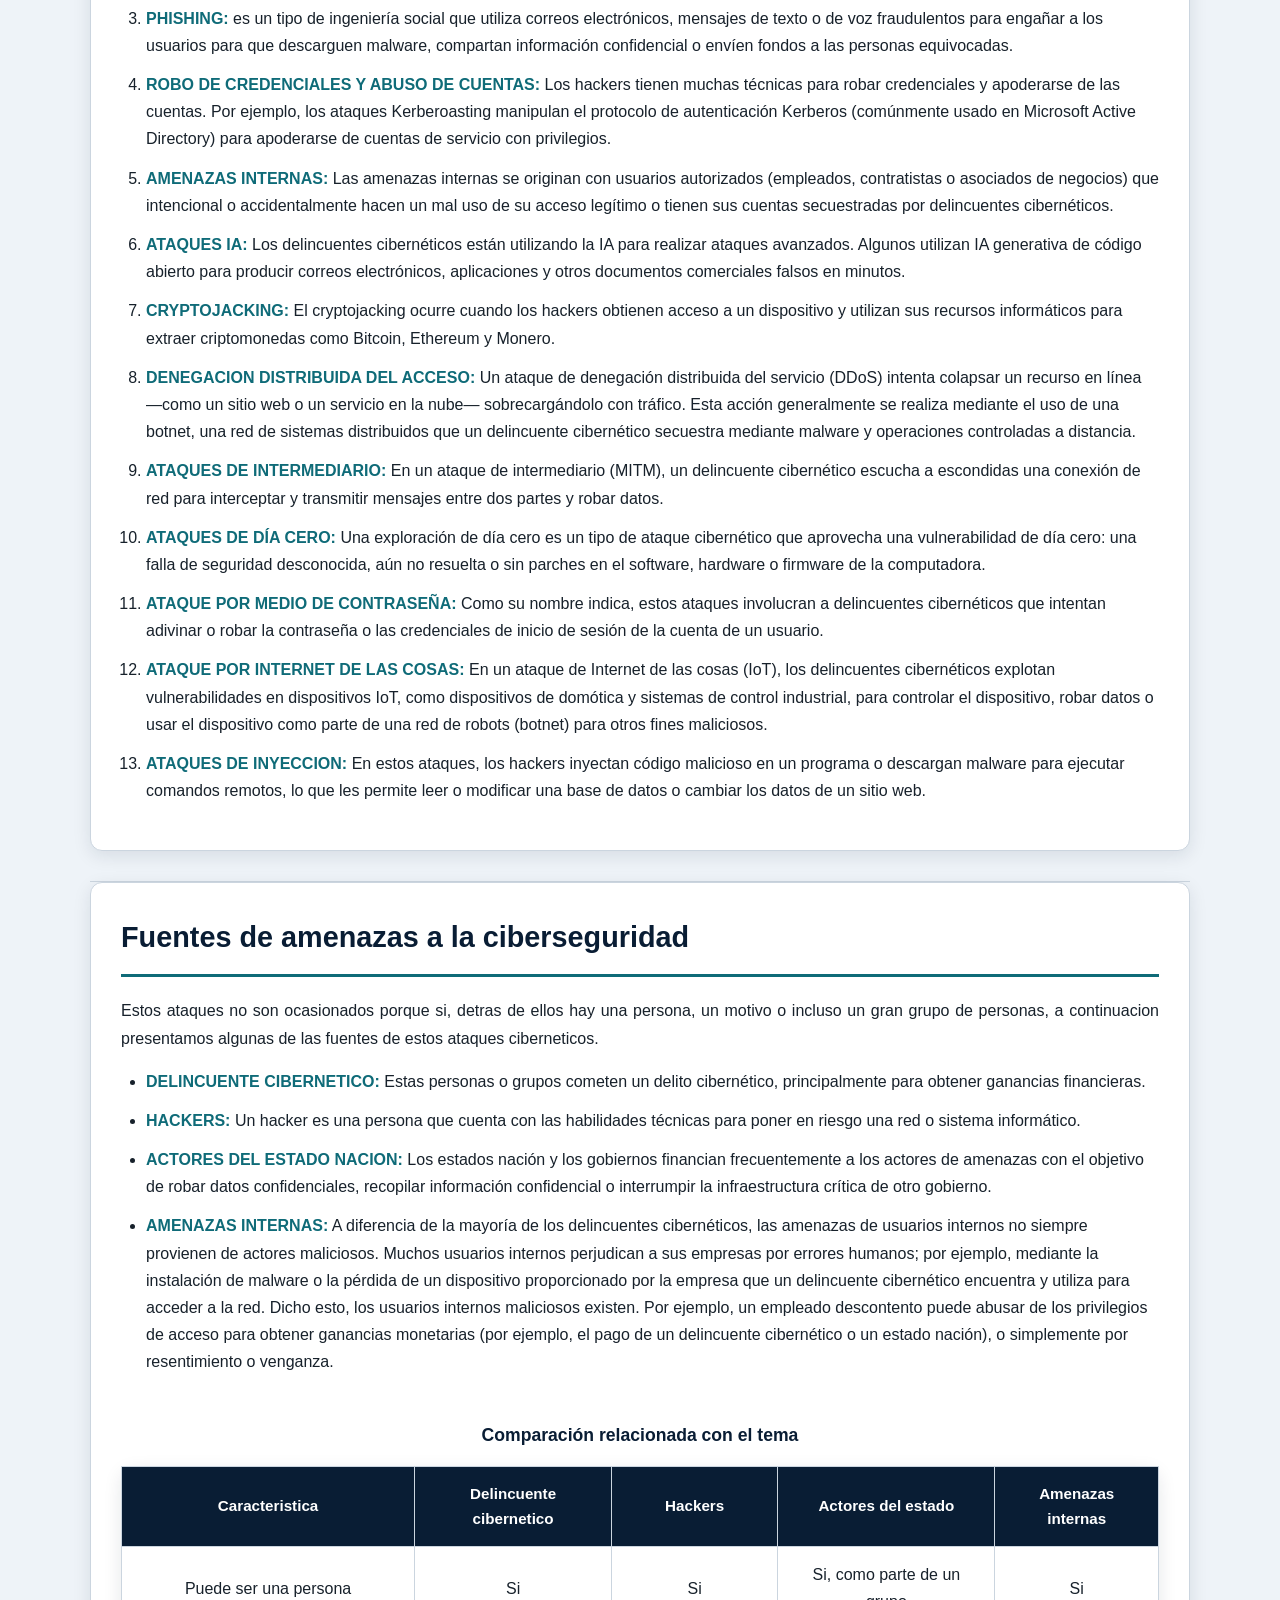
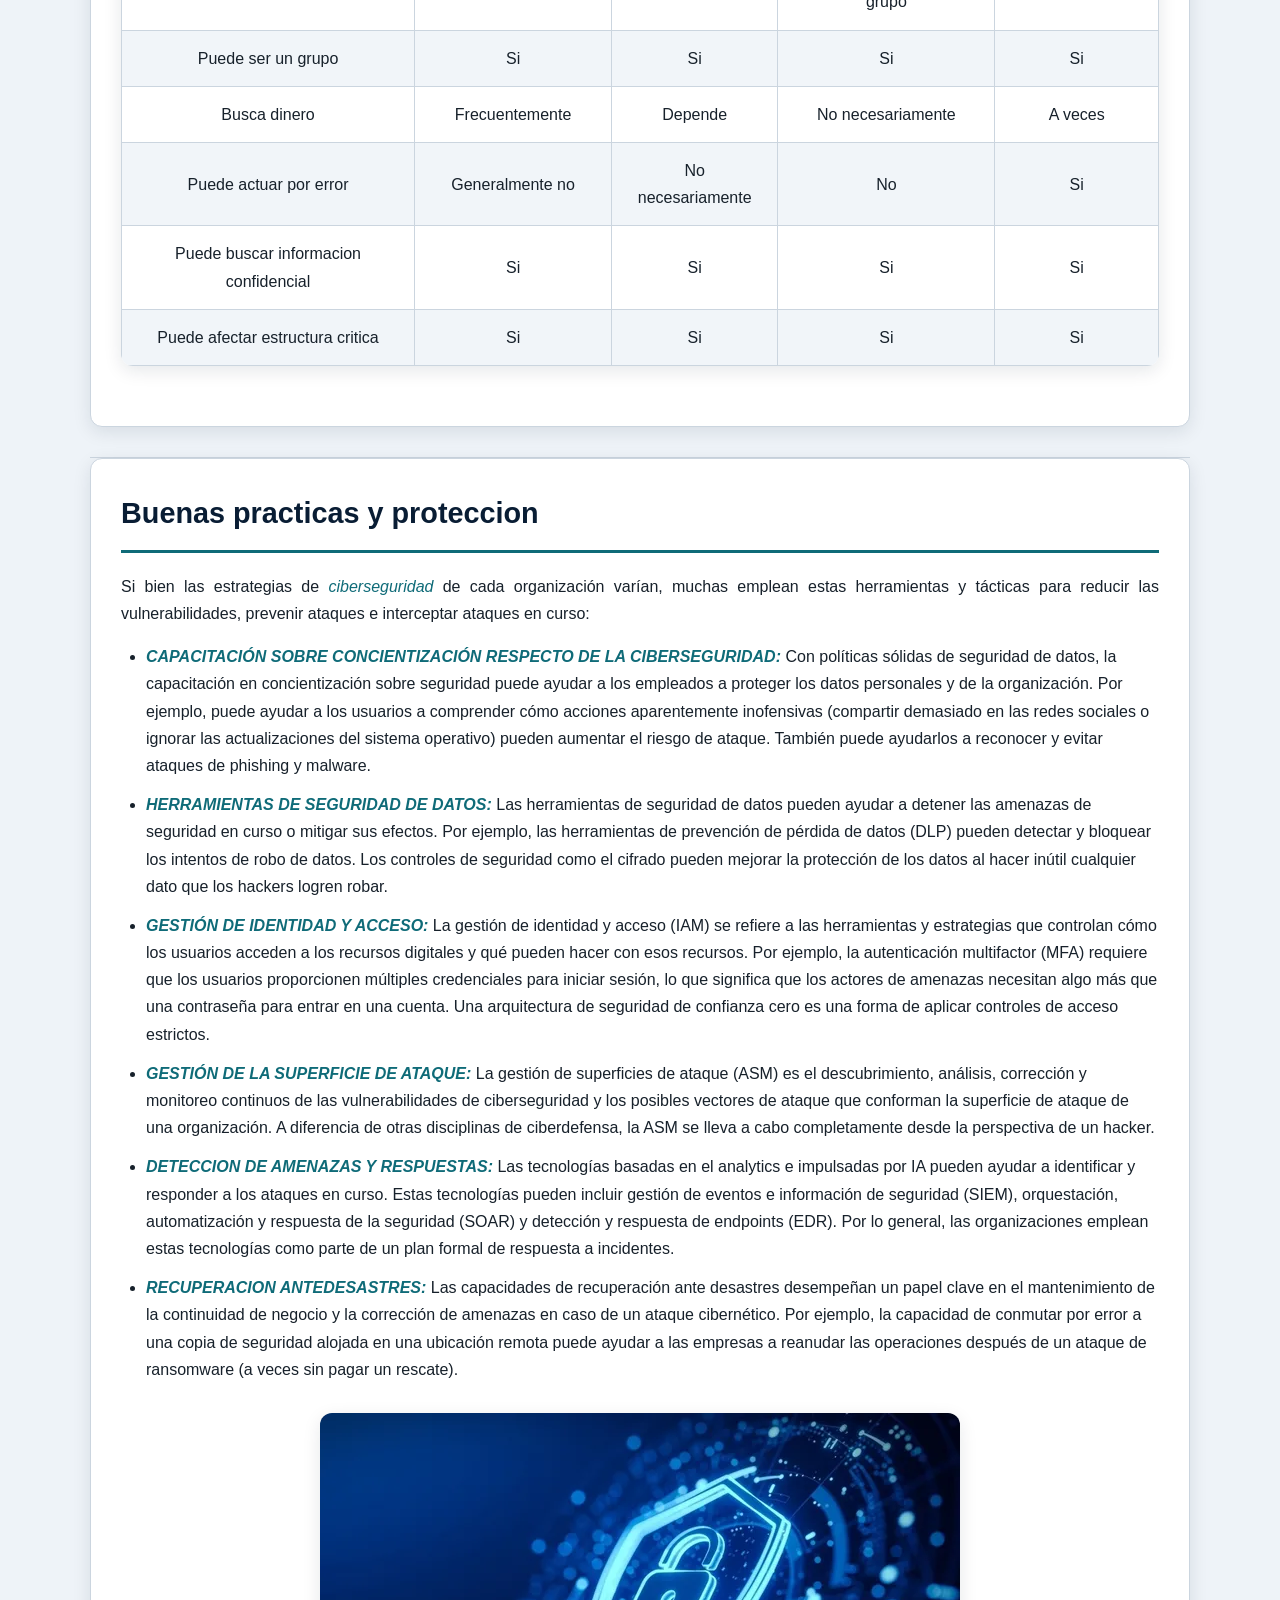
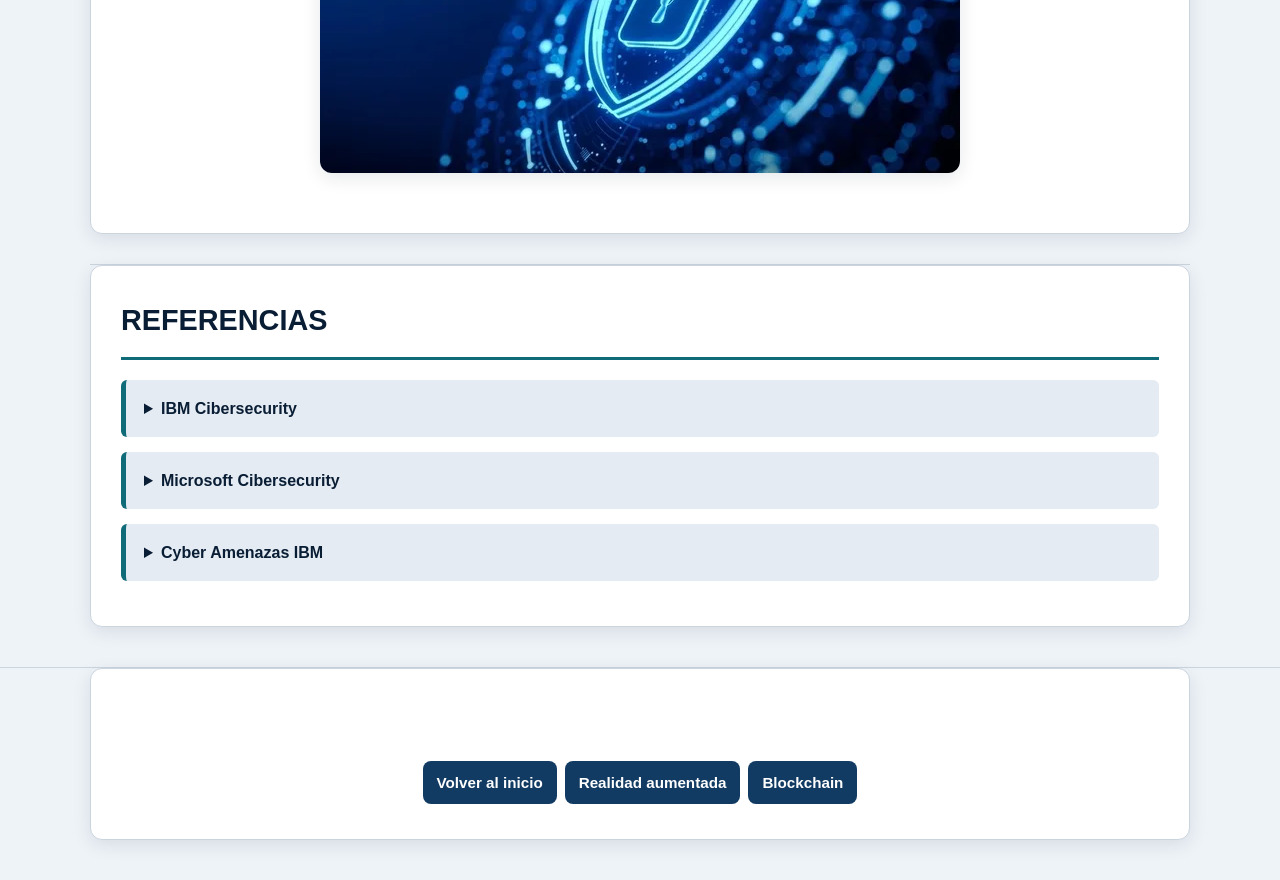
==== commit 58f40ce4: "Correcion de error en la publicacion de trabajo individual" ====
--- a/index.HTML
+++ b/index.HTML
@@ -1,16 +1,16 @@
 <!DOCTYPE html>
-<link rel="stylesheet" href="css/style.css">
+<link rel="stylesheet" href="css/styles.css">
 <html lang="es">
-<head>
-    <meta charset="UTF-8">
-    <meta name="viewport" content="width=device-width, initial-scale=1.0">
-    <title>CIBERSEGURIDAD</title>
-</head>
 <body>
     <header>
         <h1>CIBERSEGURIDAD</h1>
         <p>Hoy en día, los delincuentes cibernéticos están utilizando las nuevas tecnologías en su beneficio. Por ejemplo, las empresas están adoptando la computación en la nube para lograr eficiencia e innovación. Pero los actores maliciosos ven este avance como una superficie de ataque en expansión lista para la explotación. Sin embargo, como los actores maliciosos crean nuevas maneras de atacar, nosotros creamos maneras de defendernos y ese es el caso de la <em>ciberseguridad</em>.</p>
     </header>
+    <head>
+        <meta charset="UTF-8">
+        <meta name="viewport" content="width=device-width, initial-scale=1.0">
+        <title>CIBERSEGURIDAD</title>
+    </head>
     <hr>
     <nav>
         <a href="#que-es">¿Que es?</a>        
--- a/css/styles.css
+++ b/css/styles.css
@@ -0,0 +1,400 @@
+:root {
+    --color-primary: #091d34;
+    --color-primary-light: #123b63;
+    --color-secondary: #2f75b5;
+    --color-accent: #0f6b78;
+    --color-accent-light: #d9f0f2;
+    --color-bg: #eef3f8;
+    --color-surface: #ffffff;
+    --color-surface-alt: #e4ebf2;
+    --color-text: #17212b;
+    --color-text-light: #526170;
+    --color-border: #cbd5df;
+    --shadow: 0 5px 18px rgba(9, 29, 52, 0.10);
+    --shadow-hover: 0 8px 25px rgba(9, 29, 52, 0.16);
+    --radius: 12px;
+}
+/**/
+* {
+    box-sizing: border-box;
+}
+
+html {
+    scroll-behavior: smooth;
+}
+
+body {
+    margin: 0;
+    font-family: Arial, Helvetica, sans-serif;
+    line-height: 1.7;
+    background-color: var(--color-bg);
+    color: var(--color-text);
+}
+
+img {
+    max-width: 100%;
+    height: auto;
+}
+
+header,
+.site-header {
+    background: linear-gradient(135deg, var(--color-primary), var(--color-primary-light));
+    color: white;
+    padding: 55px 20px;
+    text-align: center;
+    box-shadow: var(--shadow);
+}
+
+header h1,
+.site-header__title {
+    margin: 0 0 15px;
+    font-size: 3rem;
+    letter-spacing: 3px;
+    text-transform: uppercase;
+}
+
+header p {
+    max-width: 950px;
+    margin: 0 auto;
+    font-size: 1.05rem;
+    line-height: 1.8;
+    color: #e8f0f7;
+}
+
+header em {
+    color: #8ee5ea;
+    font-weight: bold;
+}
+
+hr {
+    border: 0;
+    border-top: 1px solid var(--color-border);
+    margin: 0;
+}
+
+nav,
+.main-nav {
+    position: sticky;
+    top: 0;
+    z-index: 1000;
+    display: flex;
+    justify-content: center;
+    align-items: center;
+    flex-wrap: wrap;
+    gap: 8px;
+    padding: 15px 20px;
+    background-color: rgba(255, 255, 255, 0.96);
+    border-bottom: 1px solid var(--color-border);
+    box-shadow: 0 3px 12px rgba(0, 0, 0, 0.08);
+}
+
+nav a,
+.main-nav a {
+    display: inline-block;
+    padding: 9px 14px;
+    color: var(--color-primary);
+    text-decoration: none;
+    font-size: 0.95rem;
+    font-weight: bold;
+    border-radius: 8px;
+    transition: background-color 0.25s ease, color 0.25s ease, transform 0.25s ease;
+}
+
+nav a:hover,
+nav a:focus,
+.main-nav a:hover,
+.main-nav a:focus {
+    background-color: var(--color-primary);
+    color: white;
+    transform: translateY(-2px);
+}
+
+.main-nav a:focus {
+    outline: 2px solid var(--color-accent);
+    outline-offset: 3px;
+}
+
+main,
+.site-main {
+    width: min(1100px, 92%);
+    margin: 40px auto;
+}
+
+section,
+.topic-section {
+    background-color: var(--color-surface);
+    padding: 30px;
+    margin-bottom: 30px;
+    border: 1px solid var(--color-border);
+    border-radius: var(--radius);
+    box-shadow: var(--shadow);
+    transition: transform 0.25s ease, box-shadow 0.25s ease;
+}
+
+section:hover,
+.topic-section:hover {
+    transform: translateY(-2px);
+    box-shadow: var(--shadow-hover);
+}
+
+section h2,
+.topic-section h2 {
+    margin-top: 0;
+    margin-bottom: 20px;
+    padding-bottom: 12px;
+    color: var(--color-primary);
+    font-size: 1.8rem;
+    border-bottom: 3px solid var(--color-accent);
+}
+
+section h3,
+.topic-section h3 {
+    color: var(--color-primary);
+}
+
+p {
+    color: var(--color-text);
+}
+
+section p,
+.topic-section p {
+    text-align: justify;
+}
+
+strong {
+    color: var(--color-primary);
+}
+
+em {
+    color: var(--color-accent);
+}
+
+ul,
+ol {
+    padding-left: 25px;
+}
+
+li {
+    margin-bottom: 12px;
+}
+
+li strong {
+    color: var(--color-accent);
+}
+
+.topic-section li {
+    margin-bottom: 0.6rem;
+}
+
+table {
+    width: 100%;
+    margin: 30px 0;
+    border-collapse: collapse;
+    background-color: white;
+    border-radius: var(--radius);
+    overflow: hidden;
+    box-shadow: var(--shadow);
+}
+
+caption {
+    padding: 15px;
+    color: var(--color-primary);
+    font-size: 1.1rem;
+    font-weight: bold;
+}
+
+th,
+td {
+    padding: 14px;
+    border: 1px solid var(--color-border);
+    text-align: center;
+}
+
+th {
+    background-color: var(--color-primary);
+    color: white;
+    font-size: 0.95rem;
+}
+
+td {
+    background-color: white;
+}
+
+tr:nth-child(even) td {
+    background-color: #f1f5f9;
+}
+
+tr:hover td {
+    background-color: var(--color-accent-light);
+}
+
+figure {
+    margin: 30px auto;
+    text-align: center;
+}
+
+figure img {
+    display: block;
+    width: auto;
+    max-width: 90%;
+    margin: 0 auto;
+    border-radius: var(--radius);
+    box-shadow: var(--shadow);
+}
+
+details {
+    margin: 15px 0;
+    padding: 15px 18px;
+    background-color: var(--color-surface-alt);
+    border-left: 5px solid var(--color-accent);
+    border-radius: 6px;
+    transition: background-color 0.2s ease;
+}
+
+details:hover {
+    background-color: var(--color-accent-light);
+}
+
+summary {
+    cursor: pointer;
+    color: var(--color-primary);
+    font-weight: bold;
+}
+
+details a {
+    display: inline-block;
+    margin-top: 10px;
+    color: var(--color-secondary);
+    word-break: break-word;
+}
+
+a {
+    color: var(--color-secondary);
+}
+
+a:hover {
+    color: var(--color-accent);
+}
+
+main + hr + section {
+    width: min(1100px, 92%);
+    margin: 0 auto 40px;
+    padding: 25px;
+}
+
+.site-footer {
+    background-color: var(--color-primary);
+    color: white;
+    border: none;
+    border-radius: var(--radius);
+    text-align: center;
+    box-shadow: var(--shadow);
+}
+
+main + hr + section h3 {
+    margin-top: 0;
+    color: white;
+    font-size: 1.3rem;
+}
+
+main + hr + section nav,
+main + hr + section .main-nav {
+    position: static;
+    padding: 10px 0;
+    background: transparent;
+    border: none;
+    box-shadow: none;
+}
+
+main + hr + section nav a,
+main + hr + section .main-nav a {
+    color: white;
+    background-color: var(--color-primary-light);
+}
+
+main + hr + section nav a:hover,
+main + hr + section nav a:focus,
+main + hr + section .main-nav a:hover,
+main + hr + section .main-nav a:focus {
+    background-color: var(--color-accent);
+}
+
+@media (max-width: 700px) {
+    header,
+    .site-header {
+        padding: 35px 15px;
+    }
+
+    header h1,
+    .site-header__title {
+        font-size: 1.9rem;
+        letter-spacing: 2px;
+    }
+
+    header p {
+        font-size: 0.95rem;
+        text-align: justify;
+    }
+
+    nav,
+    .main-nav {
+        position: static;
+        flex-direction: column;
+        gap: 4px;
+        padding: 12px;
+    }
+
+    nav a,
+    .main-nav a {
+        width: 100%;
+        text-align: center;
+    }
+
+    main,
+    .site-main {
+        width: 94%;
+        margin: 20px auto;
+    }
+
+    section,
+    .topic-section {
+        padding: 20px;
+        margin-bottom: 20px;
+    }
+
+    section h2,
+    .topic-section h2 {
+        font-size: 1.5rem;
+    }
+
+    section p,
+    .topic-section p {
+        text-align: left;
+    }
+
+    ul,
+    ol {
+        padding-left: 20px;
+    }
+
+    table {
+        display: block;
+        overflow-x: auto;
+        white-space: nowrap;
+        font-size: 0.8rem;
+    }
+
+    th,
+    td {
+        padding: 8px;
+    }
+
+    figure img {
+        max-width: 100%;
+    }
+
+    main + hr + section {
+        width: 94%;
+        margin-bottom: 25px;
+    }
+}
